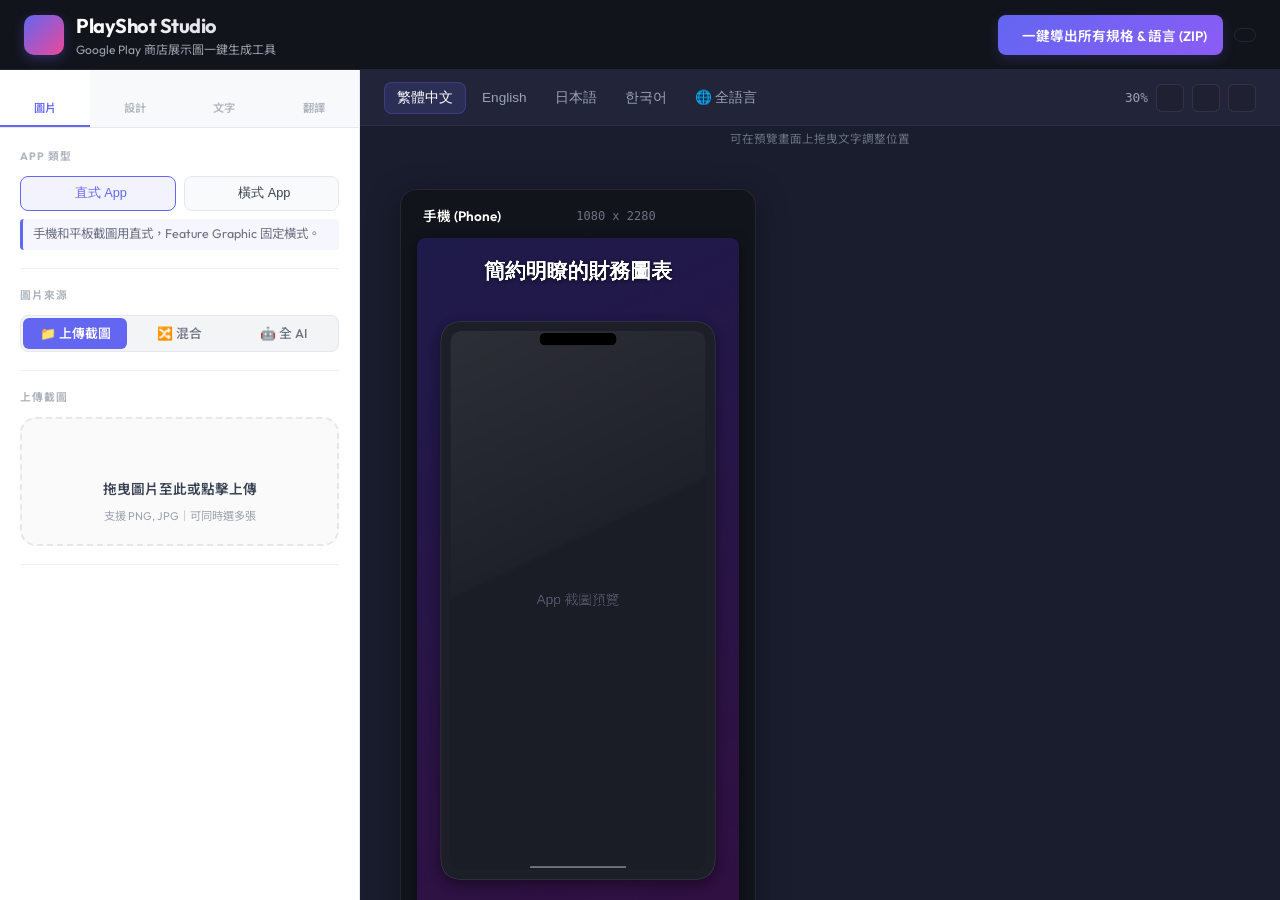
==== playshot-studio.html @ 0faf6767 "feat: optimize ZIP export folder structure to separate screenshots by filename" ====
<!DOCTYPE html>
<html lang="zh-TW">
<head>
  <meta charset="UTF-8">
  <meta name="viewport" content="width=device-width, initial-scale=1.0">
  <title>PlayShot Studio - Google Play 商店展示圖產生器</title>
  <!-- Google Fonts -->
  <link rel="preconnect" href="https://fonts.googleapis.com">
  <link rel="preconnect" href="https://fonts.gstatic.com" crossorigin>
  <link href="https://fonts.googleapis.com/css2?family=Inter:wght@300;400;500;600;700&family=Noto+Sans+JP:wght@300;400;500;700&family=Noto+Sans+KR:wght@300;400;500;700&family=Noto+Sans+TC:wght@300;400;500;700&family=Outfit:wght@300;400;500;600;700&display=swap" rel="stylesheet">
  <!-- Lucide Icons -->
  <script src="https://unpkg.com/lucide@latest"></script>
  <!-- JSZip for batch download -->
  <script src="https://cdnjs.cloudflare.com/ajax/libs/jszip/3.10.1/jszip.min.js"></script>
  <!-- PDF.js for client-side PDF parsing -->
  <script src="https://cdnjs.cloudflare.com/ajax/libs/pdf.js/3.4.120/pdf.min.js"></script>
  <!-- CSS Stylesheet -->
  <link rel="stylesheet" href="styles.css?v=6">
</head>
<body>
  <div class="app-container">
    <!-- Header -->
    <header class="app-header">
      <div class="logo-area">
        <div class="logo-icon"><i data-lucide="smartphone"></i></div>
        <div>
          <h1>PlayShot Studio</h1>
          <p>Google Play 商店展示圖一鍵生成工具</p>
        </div>
      </div>
      <div class="header-actions">
        <button id="btn-export-all" class="btn btn-primary">
          <i data-lucide="download-cloud"></i> 一鍵導出所有規格 & 語言 (ZIP)
        </button>
        <button id="btn-reset" class="btn btn-ghost" title="清空內容（API Key 保留）">
          <i data-lucide="rotate-ccw"></i>
        </button>
      </div>
    </header>

    <div class="main-layout">
      <!-- Left Control Panel -->
      <aside class="control-panel">
        <!-- ── Tab Nav ──────────────────────────────────────── -->
        <div class="panel-tabs">
          <button class="panel-tab active" data-tab="image">
            <i data-lucide="image" style="width:16px;height:16px;"></i>
            <span>圖片</span>
          </button>
          <button class="panel-tab" data-tab="design">
            <i data-lucide="palette" style="width:16px;height:16px;"></i>
            <span>設計</span>
          </button>
          <button class="panel-tab" data-tab="text">
            <i data-lucide="type" style="width:16px;height:16px;"></i>
            <span>文字</span>
          </button>
          <button class="panel-tab" data-tab="translate">
            <i data-lucide="languages" style="width:16px;height:16px;"></i>
            <span>翻譯</span>
          </button>
        </div>

        <!-- ── Tab 1: 圖片 ───────────────────────────────────── -->
        <div class="tab-content active" id="tab-image">

          <!-- App 類型 -->
          <div class="panel-section">
            <div class="section-label">App 類型</div>
            <div class="toggle-buttons" id="app-ori-picker">
              <button class="toggle-btn" data-app-ori="portrait">
                <i data-lucide="smartphone"></i> 直式 App
              </button>
              <button class="toggle-btn" data-app-ori="landscape">
                <i data-lucide="smartphone" style="transform:rotate(90deg);"></i> 橫式 App
              </button>
            </div>
            <p id="ori-hint" class="mode-hint" style="margin-top:8px; display:none;"></p>
          </div>

          <!-- 圖片來源 -->
          <div class="panel-section">
            <div class="section-label">圖片來源</div>
            <div class="radio-tabs">
              <label class="radio-tab active" id="tab-src-upload">
                <input type="radio" name="image-source" value="upload" checked>
                📁 上傳截圖
              </label>
              <label class="radio-tab" id="tab-src-hybrid">
                <input type="radio" name="image-source" value="hybrid">
                🔀 混合
              </label>
              <label class="radio-tab" id="tab-src-ai">
                <input type="radio" name="image-source" value="ai">
                🤖 全 AI
              </label>
            </div>
            <p id="hybrid-mode-hint" class="mode-hint" style="display:none;">手機格使用上傳截圖，Feature Graphic 與平板格由 AI 生成（只需生 2 張）</p>
          </div>

          <!-- 上傳截圖 -->
          <div class="panel-section" id="sec-upload-screenshots">
            <div class="section-label">上傳截圖</div>
            <div class="upload-zone" id="upload-zone">
              <input type="file" id="file-input" accept="image/*" multiple style="display: none;">
              <div class="upload-prompt" id="upload-prompt-empty">
                <i data-lucide="upload-cloud" class="upload-icon"></i>
                <p class="primary-text">拖曳圖片至此或點擊上傳</p>
                <p class="secondary-text">支援 PNG, JPG｜可同時選多張</p>
              </div>
              <div class="upload-prompt upload-prompt-add" id="upload-prompt-add" style="display: none;">
                <i data-lucide="plus-circle" class="upload-icon" style="width: 22px; height: 22px;"></i>
                <p class="secondary-text">拖曳或點擊新增截圖</p>
              </div>
            </div>
            <div class="screenshot-strip" id="screenshot-strip" style="display: none;">
              <div class="strip-header">
                <span id="screenshot-counter" class="strip-counter">1 / 1</span>
                <div class="strip-nav">
                  <button id="btn-prev-shot" class="nav-btn" title="上一張"><i data-lucide="chevron-left"></i></button>
                  <button id="btn-next-shot" class="nav-btn" title="下一張"><i data-lucide="chevron-right"></i></button>
                  <button id="btn-add-shot" class="nav-btn" title="新增截圖"><i data-lucide="plus"></i></button>
                  <button id="btn-remove-shot" class="nav-btn danger" title="移除此截圖"><i data-lucide="trash-2"></i></button>
                </div>
              </div>
              <div class="strip-thumbnails" id="strip-thumbnails"></div>
            </div>
          </div>

          <!-- AI 生成設定 -->
          <div class="panel-section" id="sec-ai-generator" style="display: none;">
            <div class="section-label">AI 生成設定</div>

            <div class="control-group">
              <label for="ai-prompt" style="display:flex;justify-content:space-between;align-items:center;">
                Prompt 描述（支援中文）
                <div style="display:flex; gap:8px; align-items:center;">
                  <button id="btn-prompt-helper" type="button" style="font-size:0.72rem;color:#818cf8;background:none;border:none;cursor:pointer;padding:0;font-family:inherit;line-height:1;display:flex;align-items:center;gap:2px;font-weight:600;"><i data-lucide="sparkles" style="width:12px;height:12px;"></i>AI 助手</button>
                  <button id="btn-clear-prompt" type="button" style="font-size:0.7rem;color:#9ca3af;background:none;border:none;cursor:pointer;padding:0;font-family:inherit;line-height:1;">清空</button>
                </div>
              </label>
              <textarea id="ai-prompt" placeholder="例如：繽紛的個人記帳 App，現代簡約風格的儀表板與圓餅圖插畫..."></textarea>

              <!-- AI Prompt Helper Panel -->
              <div id="prompt-helper-panel" class="prompt-helper-panel" style="display: none;">
                <div class="helper-import-row">
                  <span class="helper-section-title">✨ AI 智能 Prompt 助手</span>
                  <button id="btn-import-doc" class="btn btn-secondary btn-sm" type="button" style="padding:4px 8px; font-size:0.7rem; display:flex; align-items:center; gap:3px;">
                    <i data-lucide="file-text" style="width:12px;height:12px;"></i> 匯入文件
                  </button>
                  <input type="file" id="helper-file-input" accept=".md,.pdf,.txt" style="display:none;">
                </div>
                <div id="helper-file-status" class="helper-file-status" style="display:none;">
                  <span class="file-name" id="helper-file-name">filename.pdf</span>
                  <button id="btn-remove-doc" type="button" title="移除文件"><i data-lucide="x" style="width:12px;height:12px;"></i></button>
                </div>
                <textarea id="helper-input-text" rows="3" class="helper-textarea" placeholder="在此貼上 App 功能介紹、商店簡介或文章內容..."></textarea>
                <button id="btn-run-prompt-helper" class="btn btn-secondary btn-sm btn-full" style="font-size:0.75rem; padding:6px 12px; display:flex; align-items:center; justify-content:center; gap:4px;" type="button">
                  <i data-lucide="cpu" style="width:13px;height:13px;"></i> 分析並生成 Prompt
                </button>
                <div id="helper-suggestions" style="margin-top: 12px; display: none; border-top: 1px solid rgba(255,255,255,0.08); padding-top: 10px;">
                  <span style="font-size: 0.72rem; color: #9ca3af; display: block; margin-bottom: 6px; font-weight: 500;">AI 推薦生圖 Prompt (點擊可直接套用)：</span>
                  <div id="helper-suggestions-list" style="display: flex; flex-direction: column; gap: 8px;"></div>
                </div>
              </div>
            </div>

            <div class="control-group">
              <label>App Icon 配色（選用）</label>
              <input type="file" id="icon-file-input" accept="image/*" style="display:none;">
              <div style="display:flex; align-items:center; gap:8px; flex-wrap:wrap;">
                <button id="btn-pick-icon" class="btn btn-secondary btn-sm" type="button">
                  <i data-lucide="image-plus" style="width:14px;height:14px;"></i> 上傳 Icon
                </button>
                <div id="icon-preview-area" style="display:none; align-items:center; gap:6px;">
                  <img id="icon-preview" src="" alt="icon" style="width:32px;height:32px;border-radius:6px;object-fit:cover;border:1px solid #e5e7eb;">
                  <div id="icon-color-swatches" style="display:flex;gap:3px;flex-wrap:wrap;"></div>
                  <button id="btn-remove-icon" type="button" title="移除 Icon" style="background:rgba(239,68,68,0.85);color:#fff;border:none;border-radius:50%;width:22px;height:22px;display:flex;align-items:center;justify-content:center;cursor:pointer;flex-shrink:0;padding:0;">
                    <i data-lucide="x" style="width:11px;height:11px;"></i>
                  </button>
                </div>
              </div>
              <p id="icon-colors-text" class="mode-hint" style="margin-top:6px; display:none;"></p>
            </div>

            <div class="control-row">
              <div class="control-group half">
                <label for="select-ai-style">藝術風格</label>
                <select id="select-ai-style">
                  <option value="app mockup, modern UI, clean design, 3d render" selected>現代應用 (UI 3D)</option>
                  <option value="minimalist flat vector illustration, app interface mockup">極簡扁平插畫</option>
                  <option value="game art, digital illustration, vibrant colorful">遊戲美術插畫</option>
                  <option value="cyberpunk neon, glowing tech interface, 3d design">科幻霓虹</option>
                  <option value="retro pixel art style, game screenshot">復古像素</option>
                  <option value="photorealistic realistic high quality professional camera shot">寫實攝影</option>
                  <option value="none">無風格預設</option>
                </select>
              </div>
              <div class="control-group half">
                <label for="ai-seed">Seed</label>
                <div style="display:flex; gap:6px; align-items:center;">
                  <input type="number" id="ai-seed" value="42" style="text-align:center;">
                  <button id="btn-rand-seed" class="btn btn-secondary" type="button" style="padding:8px;width:34px;height:34px;flex-shrink:0;" title="隨機 Seed"><i data-lucide="refresh-cw" style="width:13px;height:13px;"></i></button>
                </div>
              </div>
            </div>

            <div class="control-group">
              <label class="checkbox-label" style="margin-top:0;">
                <input type="checkbox" id="toggle-cohesive-seed" checked>
                使用相同 Seed 保持風格一致
              </label>
            </div>

            <div class="control-group" id="hybrid-feature-group" style="display:none;">
              <label for="hybrid-feature-prompt">Feature Graphic 專屬 Prompt（選用）</label>
              <textarea id="hybrid-feature-prompt" rows="2" placeholder="留空則自動加上橫幅描述..."></textarea>
            </div>

            <div class="control-group">
              <label for="input-openai-key">OpenAI API Key</label>
              <div style="display:flex; gap:8px; align-items:center;">
                <input type="password" id="input-openai-key" placeholder="sk-..." autocomplete="off" style="flex:1;">
                <button id="btn-toggle-key" class="btn btn-secondary" type="button" style="padding:8px;width:34px;height:34px;flex-shrink:0;" title="顯示/隱藏 Key"><i data-lucide="eye" style="width:13px;height:13px;"></i></button>
              </div>
              <p style="font-size:0.72rem; color:#9ca3af; margin-top:4px;">僅存於本機 localStorage，不會外傳</p>
            </div>

            <button id="btn-generate-ai" class="btn btn-primary btn-full" style="margin-top:8px;" type="button">
              <i data-lucide="sparkles"></i> 一鍵生成所有規格圖片
            </button>
          </div>

        </div><!-- end tab-image -->

        <!-- ── Tab 2: 設計 ───────────────────────────────────── -->
        <div class="tab-content" id="tab-design">

          <!-- 排版 -->
          <div class="panel-section">
            <div class="section-label">排版</div>
            <div class="control-group">
              <label>排版樣式</label>
              <select id="select-layout-mode">
                <option value="vertical" selected>上下加註（垂直居中）</option>
                <option value="left">左側加註（Mockup 居右）</option>
                <option value="right">右側加註（Mockup 居左）</option>
              </select>
            </div>
            <div class="control-row">
              <div class="control-group half">
                <label for="select-fit-mode">截圖適配</label>
                <select id="select-fit-mode">
                  <option value="contain">完整包含</option>
                  <option value="cover" selected>填滿外框</option>
                  <option value="stretch">拉伸填滿</option>
                </select>
              </div>
              <div class="control-group half" style="display:flex;align-items:flex-end;padding-bottom:2px;">
                <label for="toggle-device-frame" class="checkbox-label" style="margin-top:0;">
                  <input type="checkbox" id="toggle-device-frame" checked>
                  顯示手機外框
                </label>
              </div>
            </div>
          </div>

          <!-- 隱藏但保留供 JS 使用的方向按鈕 -->
          <div style="display:none;">
            <button class="toggle-btn active" data-orientation="portrait"></button>
            <button class="toggle-btn" data-orientation="landscape"></button>
          </div>

          <!-- 背景設計 -->
          <div class="panel-section">
            <div class="section-label">背景設計</div>
            <div class="control-group">
              <label>背景類型</label>
              <div class="radio-tabs">
                <label class="radio-tab active">
                  <input type="radio" name="bg-type" value="gradient" checked>漸層色
                </label>
                <label class="radio-tab">
                  <input type="radio" name="bg-type" value="solid">單色
                </label>
                <label class="radio-tab">
                  <input type="radio" name="bg-type" value="image">背景圖
                </label>
              </div>
            </div>

            <div class="control-group bg-control" id="bg-solid-control" style="display: none;">
              <label for="color-bg">背景顏色</label>
              <div class="color-picker-wrapper">
                <input type="color" id="color-bg" value="#3b82f6">
                <input type="text" id="color-bg-hex" value="#3b82f6" class="hex-input">
              </div>
            </div>

            <div class="control-group bg-control" id="bg-gradient-control">
              <label>漸層色彩</label>
              <div class="color-picker-row">
                <div class="color-picker-wrapper">
                  <span>起始</span><input type="color" id="color-grad-start" value="#1e1b4b">
                </div>
                <div class="color-picker-wrapper">
                  <span>結束</span><input type="color" id="color-grad-end" value="#311042">
                </div>
              </div>
              <div class="gradient-presets">
                <button class="preset-btn" style="background:linear-gradient(135deg,#1e1b4b,#311042);" data-start="#1e1b4b" data-end="#311042" title="Midnight Velvet"></button>
                <button class="preset-btn" style="background:linear-gradient(135deg,#0f172a,#1e293b);" data-start="#0f172a" data-end="#1e293b" title="Slate Shadow"></button>
                <button class="preset-btn" style="background:linear-gradient(135deg,#4f46e5,#06b6d4);" data-start="#4f46e5" data-end="#06b6d4" title="Ocean Breeze"></button>
                <button class="preset-btn" style="background:linear-gradient(135deg,#ec4899,#8b5cf6);" data-start="#ec4899" data-end="#8b5cf6" title="Sunset Neon"></button>
                <button class="preset-btn" style="background:linear-gradient(135deg,#10b981,#059669);" data-start="#10b981" data-end="#059669" title="Forest Fresh"></button>
                <button class="preset-btn" style="background:linear-gradient(135deg,#f59e0b,#e11d48);" data-start="#f59e0b" data-end="#e11d48" title="Fire Glow"></button>
              </div>
            </div>

            <div class="control-group bg-control" id="bg-image-control" style="display: none;">
              <label>自訂背景圖片</label>
              <div class="upload-zone" id="bg-image-upload-zone" style="min-height:80px;padding:12px;border-radius:8px;">
                <input type="file" id="bg-image-input" accept="image/*" style="display:none;">
                <div class="upload-prompt" id="bg-image-prompt">
                  <i data-lucide="image" class="upload-icon" style="width:24px;height:24px;margin-bottom:4px;"></i>
                  <p class="primary-text" style="font-size:0.8rem;">點擊上傳背景圖</p>
                </div>
                <div class="upload-preview" id="bg-image-preview" style="display:none;border-radius:8px;">
                  <img id="bg-image-thumbnail" src="" alt="Bg Thumbnail" style="object-fit:cover;width:100%;height:100%;">
                  <button class="btn-remove-img" id="btn-remove-bg-image" title="移除背景圖" style="width:24px;height:24px;top:4px;right:4px;"><i data-lucide="x" style="width:12px;height:12px;"></i></button>
                </div>
              </div>
              <div class="control-group" style="margin-top:10px;">
                <label for="range-bg-overlay">暗色遮罩 <span id="bg-overlay-val" style="font-weight:600;">0%</span></label>
                <input type="range" id="range-bg-overlay" min="0" max="80" value="0" step="5">
              </div>
            </div>

            <div class="control-group" style="margin-top:12px;">
              <label for="select-bg-pattern">背景裝飾圖案</label>
              <select id="select-bg-pattern">
                <option value="none" selected>無裝飾</option>
                <option value="mesh">霓虹光暈</option>
                <option value="aurora">北極光暈</option>
                <option value="bokeh">散景光球</option>
                <option value="grid">科技網格</option>
                <option value="diamond">菱形格紋</option>
                <option value="dots">科技點矩陣</option>
                <option value="network">星座幾何網格</option>
                <option value="glow">霓虹背光源</option>
              </select>
            </div>
          </div>

        </div><!-- end tab-design -->

        <!-- ── Tab 3: 文字 ───────────────────────────────────── -->
        <div class="tab-content" id="tab-text">

          <div class="panel-section">
            <div class="section-label">上方文字</div>
            <div class="control-group">
              <label for="text-caption-top">標題文字</label>
              <textarea id="text-caption-top" placeholder="例如：簡約明瞭的財務圖表">簡約明瞭的財務圖表</textarea>
            </div>
            <div class="control-row">
              <div class="control-group half">
                <label for="select-font-top">字型 <span class="font-note">中日韓自動 Noto</span></label>
                <select id="select-font-top">
                  <option value="Noto Sans TC">Noto Sans 繁中</option>
                  <option value="Inter">Inter</option>
                  <option value="Outfit" selected>Outfit</option>
                </select>
              </div>
              <div class="control-group half">
                <label for="color-text-top">文字顏色</label>
                <input type="color" id="color-text-top" value="#ffffff" class="color-full">
              </div>
            </div>
            <div class="control-row">
              <div class="control-group third">
                <label for="input-font-size-top">字級 px</label>
                <input type="number" id="input-font-size-top" value="70" min="20" max="150">
              </div>
              <div class="control-group third">
                <label for="input-line-height-top">行高</label>
                <input type="number" id="input-line-height-top" value="1.3" step="0.1" min="0.8" max="2.0">
              </div>
              <div class="control-group third">
                <label for="input-margin-top">邊距</label>
                <input type="number" id="input-margin-top" value="80" min="10" max="250">
              </div>
            </div>
            <label class="checkbox-label" style="margin-top:0;">
              <input type="checkbox" id="toggle-shadow-top" checked>文字陰影
            </label>
          </div>

          <div class="panel-section">
            <div class="section-label">下方文字</div>
            <div class="control-group">
              <label for="text-caption-bottom">說明文字</label>
              <textarea id="text-caption-bottom" placeholder="例如：一秒生成專屬分析報告"></textarea>
            </div>
            <div class="control-row">
              <div class="control-group half">
                <label for="select-font-bottom">字型 <span class="font-note">中日韓自動 Noto</span></label>
                <select id="select-font-bottom">
                  <option value="Noto Sans TC">Noto Sans 繁中</option>
                  <option value="Inter">Inter</option>
                  <option value="Outfit" selected>Outfit</option>
                </select>
              </div>
              <div class="control-group half">
                <label for="color-text-bottom">文字顏色</label>
                <input type="color" id="color-text-bottom" value="#a5b4fc" class="color-full">
              </div>
            </div>
            <div class="control-row">
              <div class="control-group third">
                <label for="input-font-size-bottom">字級 px</label>
                <input type="number" id="input-font-size-bottom" value="45" min="20" max="150">
              </div>
              <div class="control-group third">
                <label for="input-line-height-bottom">行高</label>
                <input type="number" id="input-line-height-bottom" value="1.3" step="0.1" min="0.8" max="2.0">
              </div>
              <div class="control-group third">
                <label for="input-margin-bottom">邊距</label>
                <input type="number" id="input-margin-bottom" value="80" min="10" max="250">
              </div>
            </div>
            <label class="checkbox-label" style="margin-top:0;">
              <input type="checkbox" id="toggle-shadow-bottom" checked>文字陰影
            </label>
          </div>

          <div class="panel-section">
            <button id="btn-translate" class="btn btn-secondary btn-full">
              <i data-lucide="languages"></i> 一鍵自動翻譯上下文字
            </button>
          </div>

        </div><!-- end tab-text -->

        <!-- ── Tab 4: 翻譯 ───────────────────────────────────── -->
        <div class="tab-content" id="tab-translate">

          <div class="panel-section">
            <div class="section-label">多語系對照</div>
            <p style="font-size:0.78rem;color:#9ca3af;margin-bottom:16px;line-height:1.5;">翻譯後可直接修改各語系文字，畫布即時更新。</p>

            <div class="trans-group" data-lang="zh">
              <div class="trans-lang-label">
                <span class="flag">🇹🇼</span> 繁體中文（輸入源）
              </div>
              <textarea id="trans-zh-top" class="trans-input" readonly placeholder="上方文字">簡約明瞭的財務圖表</textarea>
              <textarea id="trans-zh-bottom" class="trans-input mt-2" readonly placeholder="下方文字"></textarea>
            </div>

            <div class="trans-group" data-lang="en">
              <div class="trans-lang-label">
                <span class="flag">🇺🇸</span> English
                <span class="loader" id="loader-en" style="display:none;"><i class="spinner"></i> 翻譯中...</span>
              </div>
              <textarea id="trans-en-top" class="trans-input" placeholder="上方文字">Simple and Clear Financial Charts</textarea>
              <textarea id="trans-en-bottom" class="trans-input mt-2" placeholder="下方文字"></textarea>
            </div>

            <div class="trans-group" data-lang="ja">
              <div class="trans-lang-label">
                <span class="flag">🇯🇵</span> 日本語
                <span class="loader" id="loader-ja" style="display:none;"><i class="spinner"></i> 翻譯中...</span>
              </div>
              <textarea id="trans-ja-top" class="trans-input" placeholder="上方文字">シンプルで明快な財務グラフ</textarea>
              <textarea id="trans-ja-bottom" class="trans-input mt-2" placeholder="下方文字"></textarea>
            </div>

            <div class="trans-group" data-lang="ko">
              <div class="trans-lang-label">
                <span class="flag">🇰🇷</span> 한국어
                <span class="loader" id="loader-ko" style="display:none;"><i class="spinner"></i> 翻譯中...</span>
              </div>
              <textarea id="trans-ko-top" class="trans-input" placeholder="上方文字">심플하고 명확한 재무 차트</textarea>
              <textarea id="trans-ko-bottom" class="trans-input mt-2" placeholder="下方文字"></textarea>
            </div>

          </div>
        </div><!-- end tab-translate -->

      </aside>

      <!-- Center Work Area / Preview Grid -->
      <main class="preview-area">
        <!-- Preview Filter Bar -->
        <div class="preview-toolbar">
          <div class="language-selector" id="language-preview-tabs">
            <button class="lang-tab active" data-lang="zh">繁體中文</button>
            <button class="lang-tab" data-lang="en">English</button>
            <button class="lang-tab" data-lang="ja">日本語</button>
            <button class="lang-tab" data-lang="ko">한국어</button>
            <button class="lang-tab" data-lang="all">🌐 全語言</button>
          </div>
          <div class="zoom-controls">
            <span class="zoom-val" id="zoom-value">30%</span>
            <button class="zoom-btn" id="btn-zoom-out" title="縮小"><i data-lucide="minus"></i></button>
            <button class="zoom-btn" id="btn-zoom-in" title="放大"><i data-lucide="plus"></i></button>
            <button class="zoom-btn" id="btn-zoom-reset" title="適配螢幕"><i data-lucide="maximize-2"></i></button>
          </div>
        </div>

        <!-- 拖曳提示 -->
        <p class="drag-hint"><i data-lucide="move-vertical" style="width:12px;height:12px;vertical-align:middle;"></i> 可在預覽畫面上拖曳文字調整位置</p>
        <!-- Rendered Previews Container -->
        <div class="canvas-grid" id="canvas-grid">
          <!-- Phone Card -->
          <div class="preview-card" data-device="phone">
            <div class="card-header">
              <span class="device-name"><i data-lucide="smartphone"></i> 手機 (Phone)</span>
              <span class="device-resolution" id="res-phone">1080 x 2280</span>
              <button class="btn-export-single" data-device="phone" title="下載單張圖片"><i data-lucide="download"></i></button>
            </div>
            <div class="canvas-wrapper">
              <canvas id="canvas-phone"></canvas>
            </div>
          </div>

          <!-- 7-inch Tablet Card -->
          <div class="preview-card" data-device="tablet7">
            <div class="card-header">
              <span class="device-name"><i data-lucide="tablet"></i> 7 吋平板 (7" Tablet)</span>
              <span class="device-resolution" id="res-tablet7">1200 x 1920</span>
              <button class="btn-export-single" data-device="tablet7" title="下載單張圖片"><i data-lucide="download"></i></button>
            </div>
            <div class="canvas-wrapper">
              <canvas id="canvas-tablet7"></canvas>
            </div>
          </div>

          <!-- 10-inch Tablet Card -->
          <div class="preview-card" data-device="tablet10">
            <div class="card-header">
              <span class="device-name"><i data-lucide="monitor"></i> 10 吋平板 (10" Tablet)</span>
              <span class="device-resolution" id="res-tablet10">1600 x 2560</span>
              <button class="btn-export-single" data-device="tablet10" title="下載單張圖片"><i data-lucide="download"></i></button>
            </div>
            <div class="canvas-wrapper">
              <canvas id="canvas-tablet10"></canvas>
            </div>
          </div>

          <!-- Feature Graphic Card -->
          <div class="preview-card" data-device="feature">
            <div class="card-header">
              <span class="device-name"><i data-lucide="image"></i> 主視覺橫幅 (Feature Graphic)</span>
              <span class="device-resolution" id="res-feature">1024 x 500</span>
              <button class="btn-export-single" data-device="feature" title="下載單張圖片"><i data-lucide="download"></i></button>
            </div>
            <div class="canvas-wrapper">
              <canvas id="canvas-feature"></canvas>
            </div>
          </div>
        </div>
      </main>

    </div>

  </div>

  <!-- Notification Toast -->
  <div class="toast" id="toast">
    <i data-lucide="info" id="toast-icon"></i>
    <span id="toast-message">提示訊息</span>
  </div>

  <script src="app.js?v=8"></script>
</body>
</html>
---- styles.css ----
/* PlayShot Studio Stylesheet */

/* ── README 分析區 ─────────────────────────────────────────────── */
.md-upload-row {
  display: flex;
  align-items: center;
  gap: 10px;
  flex-wrap: wrap;
}

.md-file-name {
  font-size: 0.8rem;
  color: var(--text-secondary);
  max-width: 180px;
  overflow: hidden;
  text-overflow: ellipsis;
  white-space: nowrap;
}

.btn-sm {
  padding: 6px 12px;
  font-size: 0.8rem;
}

.btn-accent {
  background: linear-gradient(135deg, #8b5cf6, #6366f1);
  color: #fff;
  border: none;
}

.btn-accent:hover:not(:disabled) {
  background: linear-gradient(135deg, #7c3aed, #4f46e5);
}

.btn-accent:disabled {
  opacity: 0.5;
  cursor: not-allowed;
}

.mode-hint {
  font-size: 0.78rem;
  color: var(--text-secondary);
  margin-top: 6px;
  padding: 6px 10px;
  background: rgba(99, 102, 241, 0.08);
  border-left: 3px solid var(--primary);
  border-radius: 4px;
}

:root {
  /* Colors */
  --bg-app: #1a1d2e;
  --bg-panel: rgba(18, 20, 28, 0.7);
  --bg-panel-solid: #12141c;
  --bg-control: rgba(30, 32, 45, 0.6);
  --border-color: rgba(255, 255, 255, 0.08);
  --border-color-active: rgba(99, 102, 241, 0.4);
  
  --primary: #6366f1;
  --primary-hover: #4f46e5;
  --primary-light: rgba(99, 102, 241, 0.15);
  
  --secondary: #10b981;
  --secondary-hover: #059669;
  
  --danger: #ef4444;
  --danger-hover: #dc2626;
  
  --text-primary: #f3f4f6;
  --text-secondary: #9ca3af;
  --text-muted: #6b7280;
  
  --glass-shadow: 0 8px 32px 0 rgba(0, 0, 0, 0.37);
  --panel-radius: 16px;
  --control-radius: 8px;
  
  --font-sans: 'Outfit', 'Inter', 'Noto Sans TC', sans-serif;
  
  /* Preview scale factor */
  --zoom-factor: 0.3;
}

* {
  box-sizing: border-box;
  margin: 0;
  padding: 0;
}

body {
  font-family: var(--font-sans);
  background-color: #1a1d2e;
  color: var(--text-primary);
  height: 100vh;
  overflow: hidden;
  line-height: 1.5;
  background-image: 
    radial-gradient(at 0% 0%, rgba(99, 102, 241, 0.15) 0px, transparent 50%),
    radial-gradient(at 100% 0%, rgba(236, 72, 153, 0.1) 0px, transparent 50%),
    radial-gradient(at 50% 100%, rgba(16, 185, 129, 0.05) 0px, transparent 50%);
}

/* App Container */
.app-container {
  display: flex;
  flex-direction: column;
  height: 100vh;
}

/* Header */
.app-header {
  height: 70px;
  background-color: var(--bg-panel-solid);
  border-bottom: 1px solid var(--border-color);
  display: flex;
  justify-content: space-between;
  align-items: center;
  padding: 0 24px;
  z-index: 100;
}

.logo-area {
  display: flex;
  align-items: center;
  gap: 12px;
}

.logo-icon {
  background: linear-gradient(135deg, var(--primary), #ec4899);
  color: #fff;
  width: 40px;
  height: 40px;
  border-radius: 10px;
  display: flex;
  align-items: center;
  justify-content: center;
  box-shadow: 0 4px 12px rgba(99, 102, 241, 0.3);
}

.logo-area h1 {
  font-size: 1.25rem;
  font-weight: 700;
  letter-spacing: -0.025em;
  background: linear-gradient(to right, #ffffff, #d1d5db);
  -webkit-background-clip: text;
  -webkit-text-fill-color: transparent;
}

.logo-area p {
  font-size: 0.75rem;
  color: var(--text-secondary);
}

/* Layout */
.main-layout {
  display: flex;
  flex: 1;
  overflow: hidden;
  height: calc(100vh - 70px);
}

/* Sidebar General */
.scrollable {
  overflow-y: auto;
  scrollbar-width: thin;
  scrollbar-color: rgba(255, 255, 255, 0.1) transparent;
}

.scrollable::-webkit-scrollbar {
  width: 6px;
}

.scrollable::-webkit-scrollbar-thumb {
  background-color: rgba(255, 255, 255, 0.1);
  border-radius: 3px;
}

/* Control Panel (Left Sidebar) */
.control-panel {
  width: 380px;
  background-color: var(--bg-panel);
  backdrop-filter: blur(16px);
  border-right: 1px solid var(--border-color);
  padding: 24px;
  display: flex;
  flex-direction: column;
  gap: 24px;
}

/* Translation Panel (Right Sidebar) */
.translation-panel {
  width: 320px;
  background-color: var(--bg-panel);
  backdrop-filter: blur(16px);
  border-left: 1px solid var(--border-color);
  padding: 24px;
  display: flex;
  flex-direction: column;
  gap: 20px;
}

.panel-title {
  font-size: 1.1rem;
  font-weight: 600;
  display: flex;
  align-items: center;
  gap: 8px;
  color: #fff;
}

.panel-subtitle {
  font-size: 0.75rem;
  color: var(--text-secondary);
  line-height: 1.4;
}

/* Central Preview Area */
.preview-area {
  flex: 1;
  display: flex;
  flex-direction: column;
  background-color: rgba(5, 6, 10, 0.4);
  overflow: hidden;
}

.preview-toolbar {
  height: 56px;
  background-color: rgba(18, 20, 28, 0.4);
  border-bottom: 1px solid var(--border-color);
  display: flex;
  justify-content: space-between;
  align-items: center;
  padding: 0 24px;
}

/* Sections in Controls */
.section {
  border-bottom: 1px solid var(--border-color);
  padding-bottom: 20px;
}

.section:last-child {
  border-bottom: none;
  padding-bottom: 0;
}

.section-title {
  font-size: 0.95rem;
  font-weight: 600;
  margin-bottom: 16px;
  display: flex;
  align-items: center;
  gap: 8px;
  color: var(--text-primary);
}

.section-title svg {
  width: 16px;
  height: 16px;
  color: var(--primary);
}

/* Controls UI Components */
.control-group {
  margin-bottom: 16px;
}

.control-group:last-child {
  margin-bottom: 0;
}

.control-group label {
  display: block;
  font-size: 0.8rem;
  color: var(--text-secondary);
  margin-bottom: 6px;
  font-weight: 500;
}

.control-row {
  display: flex;
  gap: 12px;
  margin-bottom: 16px;
}

.control-group.half {
  flex: 1;
  margin-bottom: 0;
}

.control-group.third {
  width: calc(33.33% - 8px);
  margin-bottom: 0;
}

/* Inputs */
input[type="text"],
input[type="number"],
select,
textarea {
  width: 100%;
  background-color: var(--bg-control);
  border: 1px solid var(--border-color);
  border-radius: var(--control-radius);
  color: var(--text-primary);
  padding: 10px 12px;
  font-family: inherit;
  font-size: 0.85rem;
  transition: all 0.2s ease;
}

input[type="text"]:focus,
input[type="number"]:focus,
select:focus,
textarea:focus {
  outline: none;
  border-color: var(--primary);
  box-shadow: 0 0 0 3px rgba(99, 102, 241, 0.2);
}

textarea {
  resize: vertical;
  min-height: 70px;
  line-height: 1.4;
}

/* Checkbox */
.checkbox-label {
  display: flex !important;
  align-items: center;
  gap: 8px;
  cursor: pointer;
  user-select: none;
  font-size: 0.85rem !important;
  color: var(--text-primary) !important;
  margin-top: 24px;
}

.checkbox-label input[type="checkbox"] {
  width: 16px;
  height: 16px;
  accent-color: var(--primary);
  cursor: pointer;
}

/* Buttons */
.btn {
  display: inline-flex;
  align-items: center;
  justify-content: center;
  gap: 8px;
  padding: 10px 16px;
  font-size: 0.85rem;
  font-weight: 600;
  border-radius: var(--control-radius);
  border: none;
  cursor: pointer;
  transition: all 0.2s ease;
  font-family: inherit;
}

.btn-primary {
  background: linear-gradient(135deg, var(--primary), #8b5cf6);
  color: #fff;
  box-shadow: 0 4px 12px rgba(99, 102, 241, 0.2);
}

.btn-primary:hover {
  background: linear-gradient(135deg, var(--primary-hover), #7c3aed);
  box-shadow: 0 4px 16px rgba(99, 102, 241, 0.35);
  transform: translateY(-1px);
}

.btn-secondary {
  background-color: var(--bg-control);
  color: var(--text-primary);
  border: 1px solid var(--border-color);
}

.btn-secondary:hover {
  background-color: rgba(255, 255, 255, 0.1);
  border-color: rgba(255, 255, 255, 0.2);
}

.btn-full {
  width: 100%;
}

.mt-2 {
  margin-top: 8px;
}

/* Upload Zone */
.upload-zone {
  border: 2px dashed var(--border-color);
  border-radius: var(--panel-radius);
  padding: 20px;
  text-align: center;
  cursor: pointer;
  transition: all 0.2s ease;
  background-color: rgba(255, 255, 255, 0.01);
  position: relative;
  min-height: 120px;
  display: flex;
  align-items: center;
  justify-content: center;
}

.upload-zone:hover {
  border-color: var(--primary);
  background-color: var(--primary-light);
}

.upload-prompt {
  display: flex;
  flex-direction: column;
  align-items: center;
  gap: 8px;
}

.upload-icon {
  width: 32px;
  height: 32px;
  color: var(--text-muted);
}

.upload-zone:hover .upload-icon {
  color: var(--primary);
  transform: translateY(-2px);
  transition: transform 0.2s ease;
}

.upload-prompt .primary-text {
  font-size: 0.85rem;
  font-weight: 600;
  color: var(--text-primary);
}

.upload-prompt .secondary-text {
  font-size: 0.7rem;
  color: var(--text-muted);
}

/* Upload Preview */
.upload-preview {
  position: absolute;
  top: 0;
  left: 0;
  width: 100%;
  height: 100%;
  border-radius: var(--panel-radius);
  overflow: hidden;
  background-color: #000;
}

.upload-preview img {
  width: 100%;
  height: 100%;
  object-fit: contain;
}

.btn-remove-img {
  position: absolute;
  top: 8px;
  right: 8px;
  background-color: rgba(239, 68, 68, 0.85);
  color: #fff;
  border: none;
  border-radius: 50%;
  width: 28px;
  height: 28px;
  display: flex;
  align-items: center;
  justify-content: center;
  cursor: pointer;
  transition: all 0.2s ease;
}

.btn-remove-img:hover {
  background-color: var(--danger);
  transform: scale(1.1);
}

.btn-remove-img svg {
  width: 14px;
  height: 14px;
}

/* Toggle Buttons */
.toggle-buttons {
  display: flex;
  gap: 8px;
}

.toggle-btn {
  flex: 1;
  background-color: var(--bg-control);
  border: 1px solid var(--border-color);
  color: var(--text-secondary);
  padding: 8px 12px;
  border-radius: var(--control-radius);
  font-size: 0.8rem;
  font-weight: 500;
  cursor: pointer;
  display: flex;
  align-items: center;
  justify-content: center;
  gap: 6px;
  transition: all 0.2s;
}

.toggle-btn svg {
  width: 14px;
  height: 14px;
}

.toggle-btn:hover {
  color: var(--text-primary);
  background-color: rgba(255, 255, 255, 0.05);
}

.toggle-btn.active {
  background-color: var(--primary-light);
  border-color: var(--primary);
  color: #fff;
  box-shadow: 0 0 8px rgba(99, 102, 241, 0.2);
}

/* Radio Tabs */
.radio-tabs {
  display: flex;
  background-color: var(--bg-control);
  border: 1px solid var(--border-color);
  padding: 2px;
  border-radius: var(--control-radius);
}

.radio-tab {
  flex: 1;
  text-align: center;
  padding: 6px 12px;
  font-size: 0.8rem;
  cursor: pointer;
  border-radius: calc(var(--control-radius) - 2px);
  color: var(--text-secondary);
  transition: all 0.2s ease;
  user-select: none;
  font-weight: 500;
}

.radio-tab input[type="radio"] {
  display: none;
}

.radio-tab:hover {
  color: var(--text-primary);
}

.radio-tab.active {
  background-color: var(--primary);
  color: #fff;
  font-weight: 600;
}

/* Color Picker Wrapper */
.color-picker-wrapper {
  display: flex;
  align-items: center;
  background-color: var(--bg-control);
  border: 1px solid var(--border-color);
  border-radius: var(--control-radius);
  padding: 6px 10px;
  gap: 8px;
}

.color-picker-wrapper span {
  font-size: 0.75rem;
  color: var(--text-secondary);
}

input[type="color"] {
  -webkit-appearance: none;
  border: none;
  width: 24px;
  height: 24px;
  border-radius: 50%;
  cursor: pointer;
  background: none;
}

input[type="color"]::-webkit-color-swatch-wrapper {
  padding: 0;
}

input[type="color"]::-webkit-color-swatch {
  border: 1px solid rgba(255,255,255,0.2);
  border-radius: 50%;
}

.hex-input {
  border: none !important;
  background: none !important;
  padding: 0 !important;
  width: 65px;
  font-family: monospace;
  font-size: 0.8rem;
}

.hex-input:focus {
  box-shadow: none !important;
}

.color-picker-row {
  display: flex;
  gap: 8px;
  margin-bottom: 8px;
}

.color-picker-row .color-picker-wrapper {
  flex: 1;
}

.gradient-presets {
  display: flex;
  gap: 8px;
  flex-wrap: wrap;
  margin-top: 8px;
}

.preset-btn {
  width: 24px;
  height: 24px;
  border-radius: 50%;
  border: 1px solid rgba(255, 255, 255, 0.2);
  cursor: pointer;
  transition: transform 0.2s;
}

.preset-btn:hover {
  transform: scale(1.2);
}

/* Range input style */
input[type="range"] {
  -webkit-appearance: none;
  width: 100%;
  height: 6px;
  background: var(--bg-control);
  border-radius: 3px;
  outline: none;
}

input[type="range"]::-webkit-slider-thumb {
  -webkit-appearance: none;
  appearance: none;
  width: 16px;
  height: 16px;
  border-radius: 50%;
  background: var(--primary);
  cursor: pointer;
  box-shadow: 0 0 4px rgba(0, 0, 0, 0.5);
  transition: background 0.15s;
}

input[type="range"]::-webkit-slider-thumb:hover {
  background: #8b5cf6;
}

/* Preview Toolbar components */
.language-selector {
  display: flex;
  gap: 4px;
}

.lang-tab {
  background: none;
  border: none;
  color: var(--text-secondary);
  padding: 6px 12px;
  font-size: 0.85rem;
  font-weight: 500;
  border-radius: var(--control-radius);
  cursor: pointer;
  transition: all 0.2s;
}

.lang-tab:hover {
  color: var(--text-primary);
  background-color: rgba(255, 255, 255, 0.04);
}

.lang-tab.active {
  color: #fff;
  background-color: var(--primary-light);
  border: 1px solid rgba(99, 102, 241, 0.3);
}

.zoom-controls {
  display: flex;
  align-items: center;
  gap: 8px;
}

.zoom-val {
  font-size: 0.8rem;
  color: var(--text-secondary);
  font-family: monospace;
  width: 40px;
  text-align: right;
}

.zoom-btn {
  background-color: var(--bg-control);
  border: 1px solid var(--border-color);
  color: var(--text-primary);
  width: 28px;
  height: 28px;
  border-radius: 6px;
  display: flex;
  align-items: center;
  justify-content: center;
  cursor: pointer;
  transition: all 0.2s;
}

.zoom-btn:hover {
  background-color: rgba(255, 255, 255, 0.1);
  border-color: rgba(255, 255, 255, 0.2);
}

.zoom-btn svg {
  width: 14px;
  height: 14px;
}

/* Canvas Grid Area */
.canvas-grid {
  flex: 1;
  overflow: auto;
  padding: 40px;
  display: flex;
  flex-direction: column;
  align-items: flex-start;
  justify-content: flex-start;
  gap: 48px;
}

.preview-card {
  background-color: var(--bg-panel-solid);
  border: 1px solid var(--border-color);
  border-radius: var(--panel-radius);
  padding: 16px;
  box-shadow: var(--glass-shadow);
  display: flex;
  flex-direction: column;
  gap: 12px;
  transition: width 0.1s ease-out;
}

/* Portrait (Default Widths) */
.preview-card[data-device="phone"] {
  width: calc(1080px * var(--zoom-factor) + 32px);
}
.preview-card[data-device="tablet7"] {
  width: calc(1200px * var(--zoom-factor) + 32px);
}
.preview-card[data-device="tablet10"] {
  width: calc(1600px * var(--zoom-factor) + 32px);
}
.preview-card[data-device="feature"] {
  width: calc(1024px * var(--zoom-factor) + 32px);
}

/* Landscape Widths */
.canvas-grid.landscape .preview-card[data-device="phone"] {
  width: calc(2280px * var(--zoom-factor) + 32px);
}
.canvas-grid.landscape .preview-card[data-device="tablet7"] {
  width: calc(1920px * var(--zoom-factor) + 32px);
}
.canvas-grid.landscape .preview-card[data-device="tablet10"] {
  width: calc(2560px * var(--zoom-factor) + 32px);
}
.canvas-grid.landscape .preview-card[data-device="feature"] {
  width: calc(1024px * var(--zoom-factor) + 32px);
}

.card-header {
  display: flex;
  justify-content: space-between;
  align-items: center;
}

.device-name {
  font-size: 0.85rem;
  font-weight: 600;
  color: #fff;
  display: flex;
  align-items: center;
  gap: 6px;
}

.device-name svg {
  width: 14px;
  height: 14px;
  color: var(--primary);
}

.device-resolution {
  font-size: 0.75rem;
  color: var(--text-muted);
  font-family: monospace;
}

.btn-export-single {
  background: none;
  border: none;
  color: var(--text-secondary);
  cursor: pointer;
  padding: 4px;
  border-radius: 4px;
  display: flex;
  align-items: center;
  justify-content: center;
  transition: all 0.2s;
}

.btn-export-single:hover {
  color: var(--primary);
  background-color: rgba(255, 255, 255, 0.05);
}

.btn-export-single svg {
  width: 16px;
  height: 16px;
}

.canvas-wrapper {
  overflow: hidden;
  border-radius: 8px;
  background-color: #000;
  box-shadow: 0 4px 12px rgba(0,0,0,0.5);
  width: 100%;
}

canvas {
  display: block;
  width: 100%;
  height: auto;
}

/* Right Translation Panel components */
.trans-group {
  border-bottom: 1px solid var(--border-color);
  padding-bottom: 16px;
}

.trans-group:last-child {
  border-bottom: none;
  padding-bottom: 0;
}

.trans-lang-label {
  display: flex;
  align-items: center;
  gap: 8px;
  font-size: 0.8rem;
  font-weight: 600;
  color: var(--text-primary);
  margin-bottom: 8px;
}

.trans-lang-label .flag {
  font-size: 1.1rem;
}

.trans-input {
  background-color: rgba(0, 0, 0, 0.2);
  min-height: 60px;
  font-size: 0.8rem;
}

.trans-input[readonly] {
  color: var(--text-secondary);
  background-color: rgba(0, 0, 0, 0.3);
  border-style: dashed;
}

/* Loader */
.loader {
  display: inline-flex;
  align-items: center;
  gap: 4px;
  font-size: 0.7rem;
  color: var(--secondary);
  font-weight: normal;
  margin-left: auto;
}

.spinner {
  width: 10px;
  height: 10px;
  border: 2px solid rgba(16, 185, 129, 0.2);
  border-top-color: var(--secondary);
  border-radius: 50%;
  animation: spin 0.8s linear infinite;
}

@keyframes spin {
  to { transform: rotate(360deg); }
}

/* Toast Notification */
.toast {
  position: fixed;
  bottom: 24px;
  right: 24px;
  background-color: var(--bg-panel-solid);
  border: 1px solid var(--border-color-active);
  border-radius: 10px;
  padding: 12px 20px;
  display: flex;
  align-items: center;
  gap: 10px;
  box-shadow: 0 10px 25px rgba(0, 0, 0, 0.5);
  transform: translateY(100px);
  opacity: 0;
  transition: all 0.3s cubic-bezier(0.16, 1, 0.3, 1);
  z-index: 1000;
}

.toast.show {
  transform: translateY(0);
  opacity: 1;
}

.toast svg {
  width: 18px;
  height: 18px;
  color: var(--primary);
}

.toast.success svg {
  color: var(--secondary);
}

.toast.error svg {
  color: var(--danger);
}

.toast span {
  font-size: 0.85rem;
  color: var(--text-primary);
  font-weight: 500;
}

/* ── Screenshot Strip ── */
.screenshot-strip {
  margin-top: 12px;
}
.strip-header {
  display: flex;
  align-items: center;
  justify-content: space-between;
  margin-bottom: 10px;
}
.strip-counter {
  font-size: 0.78rem;
  color: var(--text-secondary);
  font-family: monospace;
}
.strip-nav {
  display: flex;
  gap: 4px;
}
.nav-btn {
  background: var(--bg-control);
  border: 1px solid var(--border-color);
  color: var(--text-secondary);
  width: 28px;
  height: 28px;
  border-radius: 6px;
  display: flex;
  align-items: center;
  justify-content: center;
  cursor: pointer;
  transition: all 0.2s;
}
.nav-btn svg { width: 14px; height: 14px; }
.nav-btn:hover:not(:disabled) {
  color: var(--text-primary);
  background: rgba(255,255,255,0.1);
  border-color: rgba(255,255,255,0.2);
}
.nav-btn:disabled { opacity: 0.3; cursor: not-allowed; }
.nav-btn.danger:hover:not(:disabled) {
  color: #fff;
  background: var(--danger);
  border-color: var(--danger);
}
.strip-thumbnails {
  display: flex;
  gap: 8px;
  flex-wrap: wrap;
}
.strip-thumb {
  position: relative;
  width: 54px;
  height: 54px;
  border-radius: 8px;
  overflow: hidden;
  border: 2px solid var(--border-color);
  cursor: pointer;
  transition: all 0.2s;
  background: #000;
  flex-shrink: 0;
}
.strip-thumb:hover { border-color: rgba(99,102,241,0.5); }
.strip-thumb.active {
  border-color: var(--primary);
  box-shadow: 0 0 0 2px rgba(99,102,241,0.3);
}
.strip-thumb img { width: 100%; height: 100%; object-fit: cover; }
.thumb-num {
  position: absolute;
  bottom: 2px;
  right: 4px;
  font-size: 0.65rem;
  color: #fff;
  text-shadow: 0 1px 3px rgba(0,0,0,0.9);
  font-weight: 700;
}
.upload-prompt-add {
  min-height: 56px !important;
}

/* ── Drag hint ── */
.drag-hint {
  font-size: 0.72rem;
  color: var(--text-muted);
  text-align: center;
  padding: 4px 0 0;
  margin: 0;
  display: block;
}
.drag-hint svg { color: var(--text-muted); }

/* ── Font note ── */
.font-note {
  font-size: 0.68rem;
  color: var(--text-muted);
  font-weight: normal;
}

/* ── Reset button ── */
.btn-ghost {
  background: none;
  border: 1px solid var(--border-color);
  color: var(--text-secondary);
  padding: 6px 10px;
  font-size: 0.8rem;
  margin-left: 8px;
}
.btn-ghost:hover {
  color: var(--text-primary);
  border-color: rgba(255,255,255,0.2);
  background: rgba(255,255,255,0.05);
}
.btn-ghost svg { width: 14px; height: 14px; }

/* ── AI Loading Overlay ── */
.canvas-loading-overlay {
  position: absolute;
  top: 0;
  left: 0;
  width: 100%;
  height: 100%;
  background: rgba(15, 17, 26, 0.85);
  display: flex;
  flex-direction: column;
  align-items: center;
  justify-content: center;
  gap: 12px;
  z-index: 10;
  opacity: 0;
  pointer-events: none;
  transition: opacity 0.3s ease;
}
.canvas-loading-overlay.active {
  opacity: 1;
  pointer-events: auto;
}
.canvas-loading-spinner {
  width: 36px;
  height: 36px;
  border: 4px solid rgba(99, 102, 241, 0.2);
  border-top-color: var(--primary);
  border-radius: 50%;
  animation: spin 1s linear infinite;
}
.canvas-loading-text {
  font-size: 0.8rem;
  color: var(--text-secondary);
  font-weight: 500;
}

/* ── Panel Tabs ─────────────────────────────────────────────────── */
.panel-tabs {
  display: flex;
  border-bottom: 1px solid #e5e7eb;
  background: #f8f9fb;
  flex-shrink: 0;
}

.panel-tab {
  flex: 1;
  display: flex;
  flex-direction: column;
  align-items: center;
  gap: 3px;
  padding: 10px 4px;
  border: none;
  border-bottom: 2px solid transparent;
  background: transparent;
  color: #adb5bd;
  font-size: 0.7rem;
  font-weight: 600;
  cursor: pointer;
  transition: all 0.15s;
  font-family: inherit;
  letter-spacing: 0.01em;
}

.panel-tab:hover { color: #6366f1; background: rgba(99,102,241,0.04); }
.panel-tab.active { color: #6366f1; border-bottom-color: #6366f1; background: #fff; }

/* ── Tab Content ─────────────────────────────────────────────────── */
.tab-content {
  display: none;
  flex: 1;
  overflow-y: auto;
  padding: 20px;
  scrollbar-width: thin;
  scrollbar-color: #e5e7eb transparent;
}
.tab-content::-webkit-scrollbar { width: 4px; }
.tab-content::-webkit-scrollbar-thumb { background: #e5e7eb; border-radius: 2px; }
.tab-content.active { display: block; }

/* ── Panel Section ───────────────────────────────────────────────── */
.panel-section {
  padding-bottom: 18px;
  margin-bottom: 18px;
  border-bottom: 1px solid #f0f0f3;
}
.panel-section:last-child { border-bottom: none; margin-bottom: 0; padding-bottom: 0; }

.section-label {
  font-size: 0.67rem;
  font-weight: 700;
  text-transform: uppercase;
  letter-spacing: 0.09em;
  color: #adb5bd;
  margin-bottom: 12px;
}

/* ── Light Panel Overrides ───────────────────────────────────────── */
.control-panel {
  width: 360px !important;
  background: #ffffff !important;
  backdrop-filter: none !important;
  border-right: 1px solid #e5e7eb !important;
  padding: 0 !important;
  gap: 0 !important;
  display: flex !important;
  flex-direction: column !important;
  overflow: hidden !important;
}

.control-panel label {
  color: #374151;
}

.control-panel input[type="text"],
.control-panel input[type="number"],
.control-panel input[type="password"],
.control-panel select,
.control-panel textarea {
  background: #f9fafb;
  border: 1px solid #e5e7eb;
  color: #111827;
}

.control-panel input[type="text"]:focus,
.control-panel input[type="number"]:focus,
.control-panel input[type="password"]:focus,
.control-panel select:focus,
.control-panel textarea:focus {
  border-color: #6366f1;
  box-shadow: 0 0 0 3px rgba(99,102,241,0.1);
}

.control-panel .toggle-btn {
  background: #f9fafb;
  border-color: #e5e7eb;
  color: #374151;
}
.control-panel .toggle-btn:hover { background: #f3f4f6; color: #111827; }
.control-panel .toggle-btn.active {
  background: rgba(99,102,241,0.08);
  border-color: #6366f1;
  color: #6366f1;
  box-shadow: none;
}

.control-panel .radio-tabs {
  background: #f3f4f6;
  border-color: #e5e7eb;
}
.control-panel .radio-tab { color: #6b7280; }
.control-panel .radio-tab:hover { color: #374151; }
.control-panel .radio-tab.active { background: #6366f1; color: #fff; }

.control-panel .btn-secondary {
  background: #f9fafb;
  color: #374151;
  border: 1px solid #e5e7eb;
}
.control-panel .btn-secondary:hover { background: #f3f4f6; border-color: #d1d5db; }

.control-panel .upload-zone {
  border-color: #e5e7eb;
  background: #fafafa;
}
.control-panel .upload-zone:hover { border-color: #6366f1; background: rgba(99,102,241,0.03); }
.control-panel .upload-prompt .primary-text { color: #374151; }
.control-panel .upload-prompt .secondary-text { color: #9ca3af; }
.control-panel .upload-icon { color: #d1d5db; }
.control-panel .upload-zone:hover .upload-icon { color: #6366f1; }

.control-panel .nav-btn {
  background: #f9fafb;
  border-color: #e5e7eb;
  color: #6b7280;
}
.control-panel .nav-btn:hover:not(:disabled) {
  background: #f3f4f6;
  color: #374151;
  border-color: #d1d5db;
}

.control-panel .color-picker-wrapper {
  background: #f9fafb;
  border-color: #e5e7eb;
}
.control-panel .color-picker-wrapper span { color: #6b7280; }
.control-panel .hex-input { color: #374151; }
.control-panel input[type="color"]::-webkit-color-swatch { border-color: #d1d5db; }

.control-panel input[type="range"] {
  background: #e5e7eb;
}

.control-panel .mode-hint {
  background: rgba(99,102,241,0.06);
  color: #6b7280;
  border-left-color: #6366f1;
}

.control-panel .trans-input {
  background: #f9fafb;
  border: 1px solid #e5e7eb;
  color: #374151;
  min-height: 52px;
}
.control-panel .trans-input[readonly] {
  background: #f3f4f6;
  color: #9ca3af;
  border-style: solid;
}
.control-panel .trans-group { border-bottom-color: #f0f0f3; }
.control-panel .trans-lang-label { color: #374151; }
.control-panel .strip-thumb { border-color: #e5e7eb; background: #f3f4f6; }
.control-panel .strip-counter { color: #9ca3af; }

.color-full {
  width: 100%;
  height: 36px;
  border-radius: var(--control-radius);
  border: 1px solid #e5e7eb;
  cursor: pointer;
  padding: 2px;
}

/* ── Preview area dark ───────────────────────────────────────────── */
.preview-area { background-color: #1a1d2e; }
.preview-toolbar {
  background-color: #22253a;
  border-bottom: 1px solid rgba(255,255,255,0.06);
}

/* ── AI Prompt Helper styles ─────────────────────────────────────── */
.control-panel .prompt-helper-panel {
  margin-top: 10px;
  padding: 12px;
  background: rgba(99, 102, 241, 0.04);
  border: 1px dashed rgba(99, 102, 241, 0.25);
  border-radius: 8px;
  display: flex;
  flex-direction: column;
  gap: 8px;
}

.control-panel .helper-import-row {
  display: flex;
  justify-content: space-between;
  align-items: center;
  gap: 8px;
}

.control-panel .helper-section-title {
  font-size: 0.75rem;
  color: #4f46e5;
  font-weight: 600;
  letter-spacing: 0.01em;
}

.control-panel .helper-file-status {
  display: flex;
  justify-content: space-between;
  align-items: center;
  padding: 6px 10px;
  background: #f3f4f6;
  border: 1px solid #e5e7eb;
  border-radius: 6px;
  margin-bottom: 4px;
}

.control-panel .helper-file-status .file-name {
  font-size: 0.72rem;
  color: #059669;
  font-weight: 600;
  max-width: 200px;
  overflow: hidden;
  text-overflow: ellipsis;
  white-space: nowrap;
}

.control-panel .helper-file-status button {
  background: none;
  border: none;
  color: #ef4444;
  cursor: pointer;
  padding: 0;
  display: flex;
  align-items: center;
}

.control-panel .helper-file-status button:hover {
  color: #dc2626;
}

.control-panel .helper-textarea {
  width: 100%;
  font-size: 0.75rem !important;
  background: #ffffff !important;
  border: 1px solid #e5e7eb !important;
  border-radius: 6px !important;
  color: #111827 !important;
  padding: 8px !important;
  resize: vertical;
  font-family: inherit;
  box-sizing: border-box;
  min-height: 64px !important;
  line-height: 1.4 !important;
}

.control-panel .helper-textarea:focus {
  border-color: #6366f1 !important;
  box-shadow: 0 0 0 3px rgba(99,102,241,0.1) !important;
  outline: none;
}

.control-panel .helper-suggestion-item {
  padding: 10px;
  background: #ffffff;
  border: 1px solid #e5e7eb;
  border-radius: 6px;
  cursor: pointer;
  transition: all 0.2s ease;
  display: flex;
  flex-direction: column;
  gap: 4px;
  box-shadow: 0 1px 2px rgba(0,0,0,0.02);
}

.control-panel .helper-suggestion-item:hover {
  background: rgba(99, 102, 241, 0.04);
  border-color: rgba(99, 102, 241, 0.4);
  transform: translateY(-1px);
  box-shadow: 0 4px 10px rgba(99, 102, 241, 0.08);
}

.control-panel .helper-suggestion-header {
  font-size: 0.72rem;
  font-weight: 700;
  color: #4f46e5;
  display: flex;
  align-items: center;
  gap: 4px;
}

.control-panel .helper-suggestion-trans {
  font-size: 0.7rem;
  color: #4b5563;
  line-height: 1.35;
}

.control-panel .helper-suggestion-desc {
  font-size: 0.68rem;
  color: #374151;
  font-family: monospace;
  background: #f3f4f6;
  border: 1px solid #e5e7eb;
  padding: 6px 8px;
  border-radius: 4px;
  margin-top: 4px;
  word-break: break-word;
  white-space: pre-wrap;
  line-height: 1.3;
}
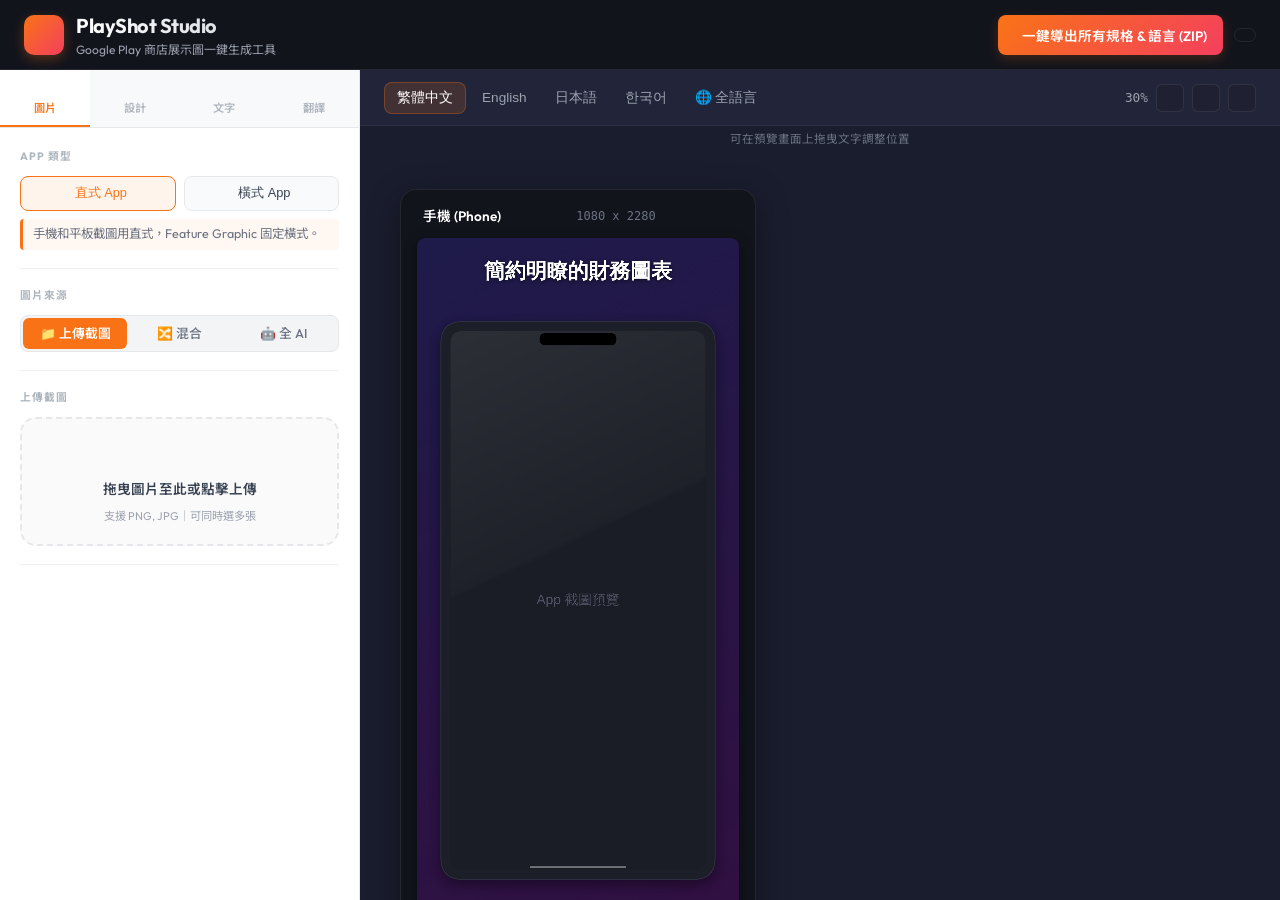
==== commit c2d39fdd: "品牌重新設計(靛紫→橘玫瑰創作感配色)+安全預設AdSense scaffold - 全站主色從indigo/purple(#6366f1)換成orange/rose(#F97316/#F43F5E)" ====
--- a/playshot-studio.html
+++ b/playshot-studio.html
@@ -15,7 +15,7 @@
   <!-- PDF.js for client-side PDF parsing -->
   <script src="https://cdnjs.cloudflare.com/ajax/libs/pdf.js/3.4.120/pdf.min.js"></script>
   <!-- CSS Stylesheet -->
-  <link rel="stylesheet" href="styles.css?v=6">
+  <link rel="stylesheet" href="styles.css?v=7">
 </head>
 <body>
   <div class="app-container">
@@ -135,7 +135,7 @@
               <label for="ai-prompt" style="display:flex;justify-content:space-between;align-items:center;">
                 Prompt 描述（支援中文）
                 <div style="display:flex; gap:8px; align-items:center;">
-                  <button id="btn-prompt-helper" type="button" style="font-size:0.72rem;color:#818cf8;background:none;border:none;cursor:pointer;padding:0;font-family:inherit;line-height:1;display:flex;align-items:center;gap:2px;font-weight:600;"><i data-lucide="sparkles" style="width:12px;height:12px;"></i>AI 助手</button>
+                  <button id="btn-prompt-helper" type="button" style="font-size:0.72rem;color:#FB923C;background:none;border:none;cursor:pointer;padding:0;font-family:inherit;line-height:1;display:flex;align-items:center;gap:2px;font-weight:600;"><i data-lucide="sparkles" style="width:12px;height:12px;"></i>AI 助手</button>
                   <button id="btn-clear-prompt" type="button" style="font-size:0.7rem;color:#9ca3af;background:none;border:none;cursor:pointer;padding:0;font-family:inherit;line-height:1;">清空</button>
                 </div>
               </label>
@@ -488,6 +488,7 @@
           </div>
         </div><!-- end tab-translate -->
 
+        <div class="ad-slot" data-ad-slot="panel"></div>
       </aside>
 
       <!-- Center Work Area / Preview Grid -->
@@ -574,5 +575,7 @@
   </div>
 
   <script src="app.js?v=8"></script>
+  <script src="ads-config.js"></script>
+  <script src="ads.js"></script>
 </body>
 </html>
--- a/styles.css
+++ b/styles.css
@@ -23,13 +23,13 @@
 }
 
 .btn-accent {
-  background: linear-gradient(135deg, #8b5cf6, #6366f1);
+  background: linear-gradient(135deg, #F43F5E, #F97316);
   color: #fff;
   border: none;
 }
 
 .btn-accent:hover:not(:disabled) {
-  background: linear-gradient(135deg, #7c3aed, #4f46e5);
+  background: linear-gradient(135deg, #E11D48, #EA580C);
 }
 
 .btn-accent:disabled {
@@ -42,7 +42,7 @@
   color: var(--text-secondary);
   margin-top: 6px;
   padding: 6px 10px;
-  background: rgba(99, 102, 241, 0.08);
+  background: rgba(249, 115, 22, 0.08);
   border-left: 3px solid var(--primary);
   border-radius: 4px;
 }
@@ -54,11 +54,11 @@
   --bg-panel-solid: #12141c;
   --bg-control: rgba(30, 32, 45, 0.6);
   --border-color: rgba(255, 255, 255, 0.08);
-  --border-color-active: rgba(99, 102, 241, 0.4);
+  --border-color-active: rgba(249, 115, 22, 0.4);
   
-  --primary: #6366f1;
-  --primary-hover: #4f46e5;
-  --primary-light: rgba(99, 102, 241, 0.15);
+  --primary: #F97316;
+  --primary-hover: #EA580C;
+  --primary-light: rgba(249, 115, 22, 0.15);
   
   --secondary: #10b981;
   --secondary-hover: #059669;
@@ -94,7 +94,7 @@
   overflow: hidden;
   line-height: 1.5;
   background-image: 
-    radial-gradient(at 0% 0%, rgba(99, 102, 241, 0.15) 0px, transparent 50%),
+    radial-gradient(at 0% 0%, rgba(249, 115, 22, 0.15) 0px, transparent 50%),
     radial-gradient(at 100% 0%, rgba(236, 72, 153, 0.1) 0px, transparent 50%),
     radial-gradient(at 50% 100%, rgba(16, 185, 129, 0.05) 0px, transparent 50%);
 }
@@ -125,7 +125,7 @@
 }
 
 .logo-icon {
-  background: linear-gradient(135deg, var(--primary), #ec4899);
+  background: linear-gradient(135deg, var(--primary), #F43F5E);
   color: #fff;
   width: 40px;
   height: 40px;
@@ -133,7 +133,7 @@
   display: flex;
   align-items: center;
   justify-content: center;
-  box-shadow: 0 4px 12px rgba(99, 102, 241, 0.3);
+  box-shadow: 0 4px 12px rgba(249, 115, 22, 0.3);
 }
 
 .logo-area h1 {
@@ -314,7 +314,7 @@
 textarea:focus {
   outline: none;
   border-color: var(--primary);
-  box-shadow: 0 0 0 3px rgba(99, 102, 241, 0.2);
+  box-shadow: 0 0 0 3px rgba(249, 115, 22, 0.2);
 }
 
 textarea {
@@ -359,14 +359,14 @@
 }
 
 .btn-primary {
-  background: linear-gradient(135deg, var(--primary), #8b5cf6);
+  background: linear-gradient(135deg, var(--primary), #F43F5E);
   color: #fff;
-  box-shadow: 0 4px 12px rgba(99, 102, 241, 0.2);
+  box-shadow: 0 4px 12px rgba(249, 115, 22, 0.2);
 }
 
 .btn-primary:hover {
-  background: linear-gradient(135deg, var(--primary-hover), #7c3aed);
-  box-shadow: 0 4px 16px rgba(99, 102, 241, 0.35);
+  background: linear-gradient(135deg, var(--primary-hover), #E11D48);
+  box-shadow: 0 4px 16px rgba(249, 115, 22, 0.35);
   transform: translateY(-1px);
 }
 
@@ -522,7 +522,7 @@
   background-color: var(--primary-light);
   border-color: var(--primary);
   color: #fff;
-  box-shadow: 0 0 8px rgba(99, 102, 241, 0.2);
+  box-shadow: 0 0 8px rgba(249, 115, 22, 0.2);
 }
 
 /* Radio Tabs */
@@ -662,7 +662,7 @@
 }
 
 input[type="range"]::-webkit-slider-thumb:hover {
-  background: #8b5cf6;
+  background: #F43F5E;
 }
 
 /* Preview Toolbar components */
@@ -691,7 +691,7 @@
 .lang-tab.active {
   color: #fff;
   background-color: var(--primary-light);
-  border: 1px solid rgba(99, 102, 241, 0.3);
+  border: 1px solid rgba(249, 115, 22, 0.3);
 }
 
 .zoom-controls {
@@ -1014,10 +1014,10 @@
   background: #000;
   flex-shrink: 0;
 }
-.strip-thumb:hover { border-color: rgba(99,102,241,0.5); }
+.strip-thumb:hover { border-color: rgba(249,115,22,0.5); }
 .strip-thumb.active {
   border-color: var(--primary);
-  box-shadow: 0 0 0 2px rgba(99,102,241,0.3);
+  box-shadow: 0 0 0 2px rgba(249,115,22,0.3);
 }
 .strip-thumb img { width: 100%; height: 100%; object-fit: cover; }
 .thumb-num {
@@ -1092,7 +1092,7 @@
 .canvas-loading-spinner {
   width: 36px;
   height: 36px;
-  border: 4px solid rgba(99, 102, 241, 0.2);
+  border: 4px solid rgba(249, 115, 22, 0.2);
   border-top-color: var(--primary);
   border-radius: 50%;
   animation: spin 1s linear infinite;
@@ -1101,6 +1101,15 @@
   font-size: 0.8rem;
   color: var(--text-secondary);
   font-weight: 500;
+}
+
+/* ── Ad slot：空的時候完全不佔版面，AdSense 設定好才會撐開 ──────────── */
+.ad-slot:empty { display: none; }
+.ad-slot {
+  flex-shrink: 0;
+  padding: 10px 20px;
+  border-top: 1px solid #e5e7eb;
+  background: #fafafa;
 }
 
 /* ── Panel Tabs ─────────────────────────────────────────────────── */
@@ -1130,8 +1139,8 @@
   letter-spacing: 0.01em;
 }
 
-.panel-tab:hover { color: #6366f1; background: rgba(99,102,241,0.04); }
-.panel-tab.active { color: #6366f1; border-bottom-color: #6366f1; background: #fff; }
+.panel-tab:hover { color: #F97316; background: rgba(249,115,22,0.04); }
+.panel-tab.active { color: #F97316; border-bottom-color: #F97316; background: #fff; }
 
 /* ── Tab Content ─────────────────────────────────────────────────── */
 .tab-content {
@@ -1195,8 +1204,8 @@
 .control-panel input[type="password"]:focus,
 .control-panel select:focus,
 .control-panel textarea:focus {
-  border-color: #6366f1;
-  box-shadow: 0 0 0 3px rgba(99,102,241,0.1);
+  border-color: #F97316;
+  box-shadow: 0 0 0 3px rgba(249,115,22,0.1);
 }
 
 .control-panel .toggle-btn {
@@ -1206,9 +1215,9 @@
 }
 .control-panel .toggle-btn:hover { background: #f3f4f6; color: #111827; }
 .control-panel .toggle-btn.active {
-  background: rgba(99,102,241,0.08);
-  border-color: #6366f1;
-  color: #6366f1;
+  background: rgba(249,115,22,0.08);
+  border-color: #F97316;
+  color: #F97316;
   box-shadow: none;
 }
 
@@ -1218,7 +1227,7 @@
 }
 .control-panel .radio-tab { color: #6b7280; }
 .control-panel .radio-tab:hover { color: #374151; }
-.control-panel .radio-tab.active { background: #6366f1; color: #fff; }
+.control-panel .radio-tab.active { background: #F97316; color: #fff; }
 
 .control-panel .btn-secondary {
   background: #f9fafb;
@@ -1231,11 +1240,11 @@
   border-color: #e5e7eb;
   background: #fafafa;
 }
-.control-panel .upload-zone:hover { border-color: #6366f1; background: rgba(99,102,241,0.03); }
+.control-panel .upload-zone:hover { border-color: #F97316; background: rgba(249,115,22,0.03); }
 .control-panel .upload-prompt .primary-text { color: #374151; }
 .control-panel .upload-prompt .secondary-text { color: #9ca3af; }
 .control-panel .upload-icon { color: #d1d5db; }
-.control-panel .upload-zone:hover .upload-icon { color: #6366f1; }
+.control-panel .upload-zone:hover .upload-icon { color: #F97316; }
 
 .control-panel .nav-btn {
   background: #f9fafb;
@@ -1261,9 +1270,9 @@
 }
 
 .control-panel .mode-hint {
-  background: rgba(99,102,241,0.06);
+  background: rgba(249,115,22,0.06);
   color: #6b7280;
-  border-left-color: #6366f1;
+  border-left-color: #F97316;
 }
 
 .control-panel .trans-input {
@@ -1302,8 +1311,8 @@
 .control-panel .prompt-helper-panel {
   margin-top: 10px;
   padding: 12px;
-  background: rgba(99, 102, 241, 0.04);
-  border: 1px dashed rgba(99, 102, 241, 0.25);
+  background: rgba(249, 115, 22, 0.04);
+  border: 1px dashed rgba(249, 115, 22, 0.25);
   border-radius: 8px;
   display: flex;
   flex-direction: column;
@@ -1319,7 +1328,7 @@
 
 .control-panel .helper-section-title {
   font-size: 0.75rem;
-  color: #4f46e5;
+  color: #EA580C;
   font-weight: 600;
   letter-spacing: 0.01em;
 }
@@ -1375,8 +1384,8 @@
 }
 
 .control-panel .helper-textarea:focus {
-  border-color: #6366f1 !important;
-  box-shadow: 0 0 0 3px rgba(99,102,241,0.1) !important;
+  border-color: #F97316 !important;
+  box-shadow: 0 0 0 3px rgba(249,115,22,0.1) !important;
   outline: none;
 }
 
@@ -1394,16 +1403,16 @@
 }
 
 .control-panel .helper-suggestion-item:hover {
-  background: rgba(99, 102, 241, 0.04);
-  border-color: rgba(99, 102, 241, 0.4);
+  background: rgba(249, 115, 22, 0.04);
+  border-color: rgba(249, 115, 22, 0.4);
   transform: translateY(-1px);
-  box-shadow: 0 4px 10px rgba(99, 102, 241, 0.08);
+  box-shadow: 0 4px 10px rgba(249, 115, 22, 0.08);
 }
 
 .control-panel .helper-suggestion-header {
   font-size: 0.72rem;
   font-weight: 700;
-  color: #4f46e5;
+  color: #EA580C;
   display: flex;
   align-items: center;
   gap: 4px;
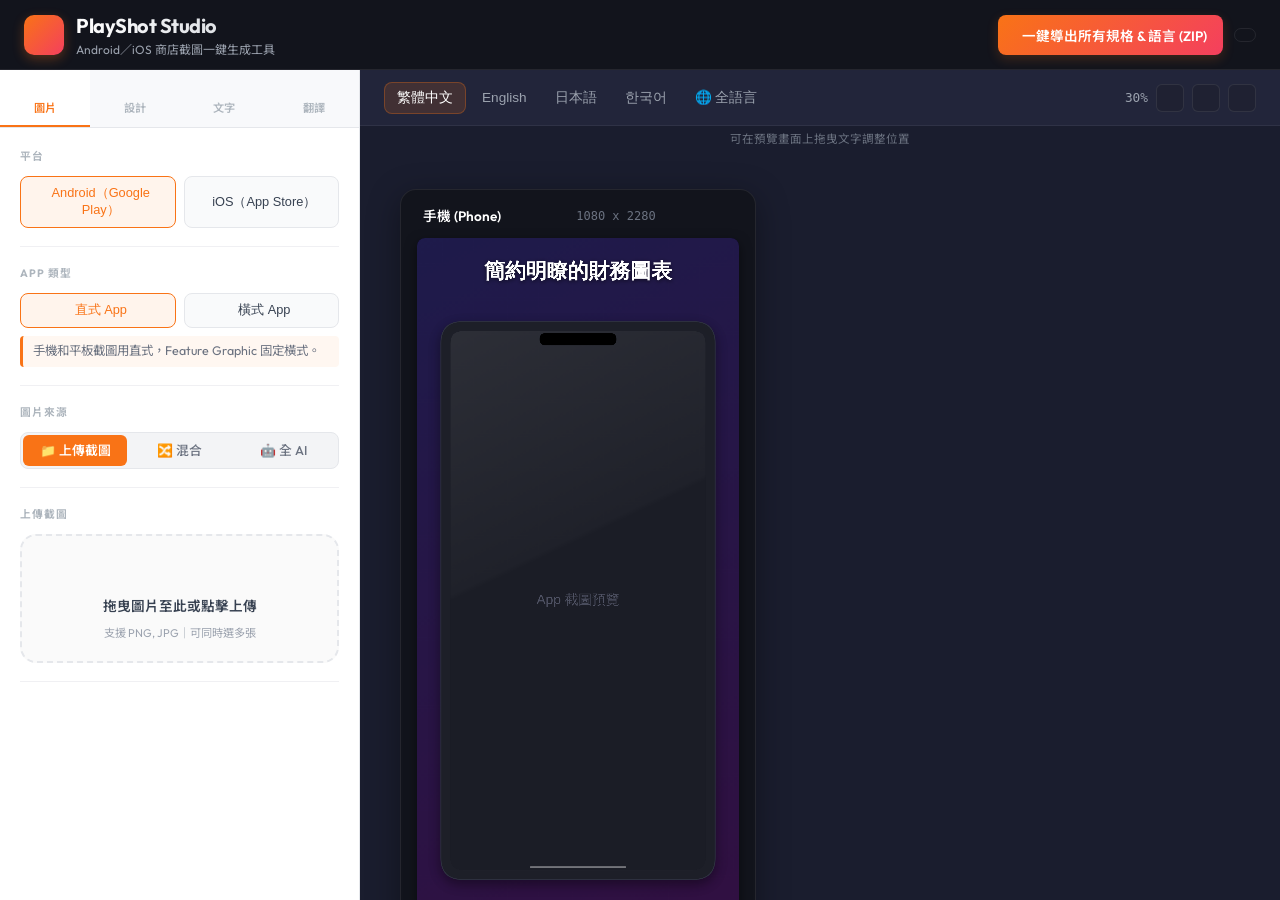
==== commit f2f5539f: "新增iOS App Store尺寸支援(iPhone 6.9吋+iPad 13吋)+平台切換功能 - DEVICE_SPECS新增iphone(1320x2868)/ipad(2064x2752)，數" ====
--- a/playshot-studio.html
+++ b/playshot-studio.html
@@ -3,7 +3,25 @@
 <head>
   <meta charset="UTF-8">
   <meta name="viewport" content="width=device-width, initial-scale=1.0">
-  <title>PlayShot Studio - Google Play 商店展示圖產生器</title>
+  <title>PlayShot Studio｜App 上架截圖產生器（Android + iOS）</title>
+  <meta name="description" content="免費線上工具，一鍵生成 Android（Google Play）與 iOS（App Store）所需的商店截圖與主視覺橫幅，支援上傳截圖、AI 自動生成背景、多語言排版與一鍵批次匯出。">
+  <meta property="og:title" content="PlayShot Studio｜App 上架截圖產生器（Android + iOS）">
+  <meta property="og:description" content="免費線上工具，一鍵生成 Android／iOS 商店截圖與主視覺橫幅，支援 AI 生成背景與多語言排版。">
+  <meta property="og:type" content="website">
+  <meta property="og:url" content="https://playshotstudio.maxteng.org/">
+  <link rel="canonical" href="https://playshotstudio.maxteng.org/">
+  <meta name="twitter:card" content="summary">
+  <meta name="twitter:title" content="PlayShot Studio｜App 上架截圖產生器（Android + iOS）">
+  <meta name="twitter:description" content="免費線上工具，一鍵生成 Android／iOS 商店截圖與主視覺橫幅，支援 AI 生成背景與多語言排版。">
+  <meta name="google-site-verification" content="bFOOjY-Jiv8nz-gyWNIiwLq9Ypd6j3GTIvrlajk4Rp8">
+  <!-- Google Analytics 4 -->
+  <script async src="https://www.googletagmanager.com/gtag/js?id=G-EE3EHJ0DK3"></script>
+  <script>
+    window.dataLayer = window.dataLayer || [];
+    function gtag(){dataLayer.push(arguments);}
+    gtag('js', new Date());
+    gtag('config', 'G-EE3EHJ0DK3');
+  </script>
   <!-- Google Fonts -->
   <link rel="preconnect" href="https://fonts.googleapis.com">
   <link rel="preconnect" href="https://fonts.gstatic.com" crossorigin>
@@ -15,7 +33,7 @@
   <!-- PDF.js for client-side PDF parsing -->
   <script src="https://cdnjs.cloudflare.com/ajax/libs/pdf.js/3.4.120/pdf.min.js"></script>
   <!-- CSS Stylesheet -->
-  <link rel="stylesheet" href="styles.css?v=7">
+  <link rel="stylesheet" href="styles.css?v=8">
 </head>
 <body>
   <div class="app-container">
@@ -25,7 +43,7 @@
         <div class="logo-icon"><i data-lucide="smartphone"></i></div>
         <div>
           <h1>PlayShot Studio</h1>
-          <p>Google Play 商店展示圖一鍵生成工具</p>
+          <p>Android／iOS 商店截圖一鍵生成工具</p>
         </div>
       </div>
       <div class="header-actions">
@@ -64,6 +82,19 @@
         <!-- ── Tab 1: 圖片 ───────────────────────────────────── -->
         <div class="tab-content active" id="tab-image">
 
+          <!-- 平台 -->
+          <div class="panel-section">
+            <div class="section-label">平台</div>
+            <div class="toggle-buttons" id="platform-picker">
+              <button class="toggle-btn active" data-platform="android">
+                <i data-lucide="smartphone"></i> Android（Google Play）
+              </button>
+              <button class="toggle-btn" data-platform="ios">
+                <i data-lucide="smartphone"></i> iOS（App Store）
+              </button>
+            </div>
+          </div>
+
           <!-- App 類型 -->
           <div class="panel-section">
             <div class="section-label">App 類型</div>
@@ -259,7 +290,7 @@
               <div class="control-group half" style="display:flex;align-items:flex-end;padding-bottom:2px;">
                 <label for="toggle-device-frame" class="checkbox-label" style="margin-top:0;">
                   <input type="checkbox" id="toggle-device-frame" checked>
-                  顯示手機外框
+                  顯示裝置外框
                 </label>
               </div>
             </div>
@@ -561,6 +592,30 @@
               <canvas id="canvas-feature"></canvas>
             </div>
           </div>
+
+          <!-- iPhone Card -->
+          <div class="preview-card" data-device="iphone" style="display:none;">
+            <div class="card-header">
+              <span class="device-name"><i data-lucide="smartphone"></i> iPhone (6.9")</span>
+              <span class="device-resolution" id="res-iphone">1320 x 2868</span>
+              <button class="btn-export-single" data-device="iphone" title="下載單張圖片"><i data-lucide="download"></i></button>
+            </div>
+            <div class="canvas-wrapper">
+              <canvas id="canvas-iphone"></canvas>
+            </div>
+          </div>
+
+          <!-- iPad Card -->
+          <div class="preview-card" data-device="ipad" style="display:none;">
+            <div class="card-header">
+              <span class="device-name"><i data-lucide="tablet"></i> iPad (13")</span>
+              <span class="device-resolution" id="res-ipad">2064 x 2752</span>
+              <button class="btn-export-single" data-device="ipad" title="下載單張圖片"><i data-lucide="download"></i></button>
+            </div>
+            <div class="canvas-wrapper">
+              <canvas id="canvas-ipad"></canvas>
+            </div>
+          </div>
         </div>
       </main>
 
@@ -574,7 +629,7 @@
     <span id="toast-message">提示訊息</span>
   </div>
 
-  <script src="app.js?v=8"></script>
+  <script src="app.js?v=9"></script>
   <script src="ads-config.js"></script>
   <script src="ads.js"></script>
 </body>
--- a/styles.css
+++ b/styles.css
@@ -769,6 +769,12 @@
 .preview-card[data-device="feature"] {
   width: calc(1024px * var(--zoom-factor) + 32px);
 }
+.preview-card[data-device="iphone"] {
+  width: calc(1320px * var(--zoom-factor) + 32px);
+}
+.preview-card[data-device="ipad"] {
+  width: calc(2064px * var(--zoom-factor) + 32px);
+}
 
 /* Landscape Widths */
 .canvas-grid.landscape .preview-card[data-device="phone"] {
@@ -782,6 +788,12 @@
 }
 .canvas-grid.landscape .preview-card[data-device="feature"] {
   width: calc(1024px * var(--zoom-factor) + 32px);
+}
+.canvas-grid.landscape .preview-card[data-device="iphone"] {
+  width: calc(2868px * var(--zoom-factor) + 32px);
+}
+.canvas-grid.landscape .preview-card[data-device="ipad"] {
+  width: calc(2752px * var(--zoom-factor) + 32px);
 }
 
 .card-header {
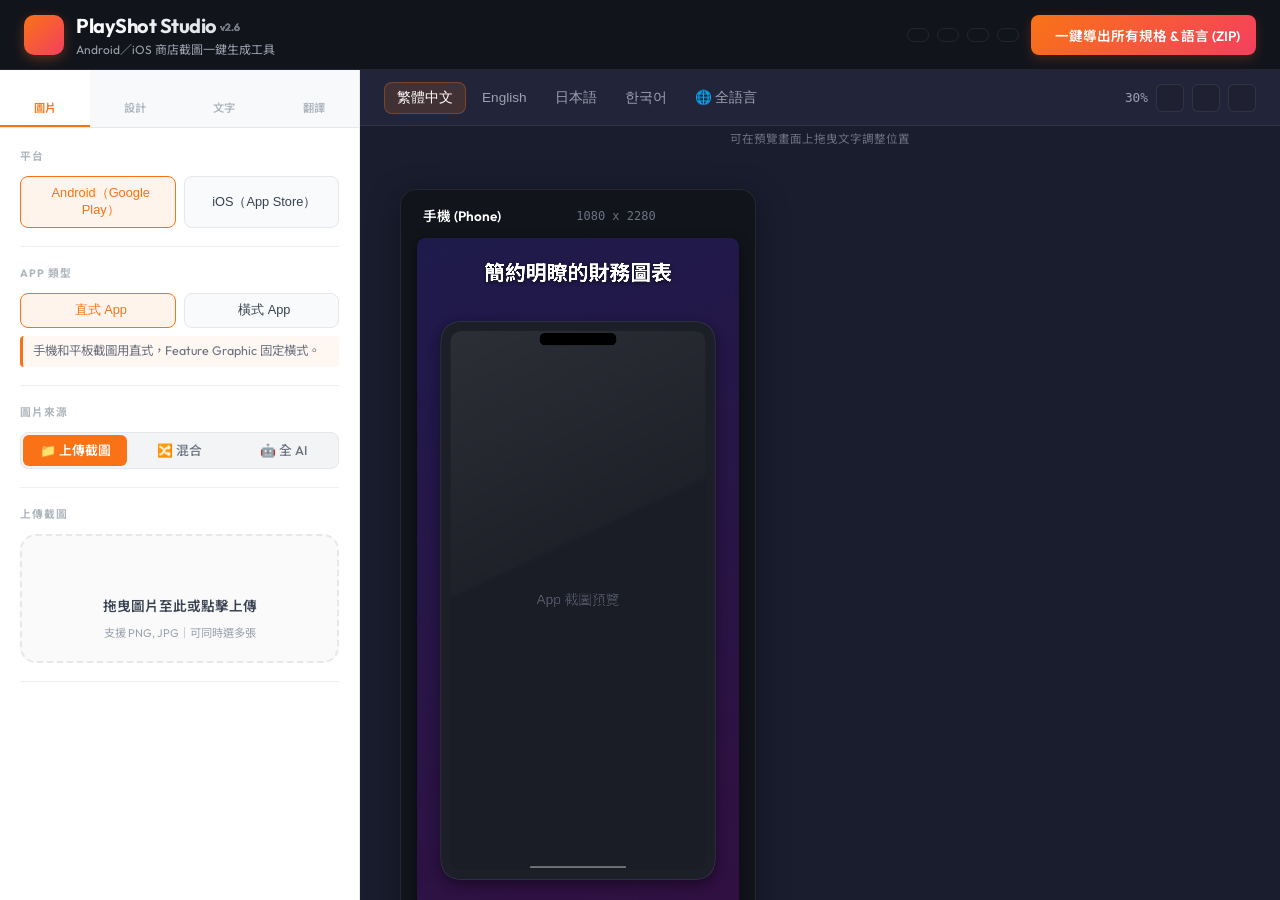
==== commit f7d003fb: "v2.6 全面優化：AI生圖換gpt-image-2、手機版面、文字對齊、設定存讀檔、效能與門面 - dall-e-3 已下架，改用 gpt-image-2（無權限自動改 gpt-image-2.5-" ====
--- a/playshot-studio.html
+++ b/playshot-studio.html
@@ -10,7 +10,14 @@
   <meta property="og:type" content="website">
   <meta property="og:url" content="https://playshotstudio.maxteng.org/">
   <link rel="canonical" href="https://playshotstudio.maxteng.org/">
-  <meta name="twitter:card" content="summary">
+  <meta property="og:image" content="https://playshotstudio.maxteng.org/og-image.png">
+  <meta property="og:image:width" content="1200">
+  <meta property="og:image:height" content="630">
+  <meta name="twitter:card" content="summary_large_image">
+  <meta name="twitter:image" content="https://playshotstudio.maxteng.org/og-image.png">
+  <link rel="icon" href="favicon.svg" type="image/svg+xml">
+  <link rel="apple-touch-icon" href="apple-touch-icon.png">
+  <meta name="theme-color" content="#1a1d2e">
   <meta name="twitter:title" content="PlayShot Studio｜App 上架截圖產生器（Android + iOS）">
   <meta name="twitter:description" content="免費線上工具，一鍵生成 Android／iOS 商店截圖與主視覺橫幅，支援 AI 生成背景與多語言排版。">
   <meta name="google-site-verification" content="bFOOjY-Jiv8nz-gyWNIiwLq9Ypd6j3GTIvrlajk4Rp8">
@@ -26,14 +33,13 @@
   <link rel="preconnect" href="https://fonts.googleapis.com">
   <link rel="preconnect" href="https://fonts.gstatic.com" crossorigin>
   <link href="https://fonts.googleapis.com/css2?family=Inter:wght@300;400;500;600;700&family=Noto+Sans+JP:wght@300;400;500;700&family=Noto+Sans+KR:wght@300;400;500;700&family=Noto+Sans+TC:wght@300;400;500;700&family=Outfit:wght@300;400;500;600;700&display=swap" rel="stylesheet">
-  <!-- Lucide Icons -->
-  <script src="https://unpkg.com/lucide@latest"></script>
+  <!-- Lucide Icons（鎖定版本，避免官方改版讓圖示突然壞掉） -->
+  <script defer src="https://unpkg.com/lucide@1.55.0/dist/umd/lucide.min.js"></script>
   <!-- JSZip for batch download -->
-  <script src="https://cdnjs.cloudflare.com/ajax/libs/jszip/3.10.1/jszip.min.js"></script>
-  <!-- PDF.js for client-side PDF parsing -->
-  <script src="https://cdnjs.cloudflare.com/ajax/libs/pdf.js/3.4.120/pdf.min.js"></script>
+  <script defer src="https://cdnjs.cloudflare.com/ajax/libs/jszip/3.10.1/jszip.min.js"></script>
+  <!-- PDF.js 改成匯入 PDF 時才下載（見 app.js loadPdfJs） -->
   <!-- CSS Stylesheet -->
-  <link rel="stylesheet" href="styles.css?v=8">
+  <link rel="stylesheet" href="styles.css?v=9">
 </head>
 <body>
   <div class="app-container">
@@ -42,16 +48,26 @@
       <div class="logo-area">
         <div class="logo-icon"><i data-lucide="smartphone"></i></div>
         <div>
-          <h1>PlayShot Studio</h1>
+          <h1>PlayShot Studio <span class="app-version">v2.6</span></h1>
           <p>Android／iOS 商店截圖一鍵生成工具</p>
         </div>
       </div>
       <div class="header-actions">
+        <button id="btn-save-project" class="btn btn-ghost" title="下載設定檔（.json，可之後讀回來）">
+          <i data-lucide="save"></i>
+        </button>
+        <button id="btn-load-project" class="btn btn-ghost" title="讀取設定檔">
+          <i data-lucide="folder-open"></i>
+        </button>
+        <input type="file" id="project-file-input" accept=".json,application/json" style="display:none;">
+        <button id="btn-reset-style" class="btn btn-ghost" title="恢復預設樣式（截圖和文字保留）">
+          <i data-lucide="paintbrush"></i>
+        </button>
+        <button id="btn-reset" class="btn btn-ghost" title="清空全部內容（API Key 保留）">
+          <i data-lucide="trash-2"></i>
+        </button>
         <button id="btn-export-all" class="btn btn-primary">
           <i data-lucide="download-cloud"></i> 一鍵導出所有規格 & 語言 (ZIP)
-        </button>
-        <button id="btn-reset" class="btn btn-ghost" title="清空內容（API Key 保留）">
-          <i data-lucide="rotate-ccw"></i>
         </button>
       </div>
     </header>
@@ -126,7 +142,7 @@
                 🤖 全 AI
               </label>
             </div>
-            <p id="hybrid-mode-hint" class="mode-hint" style="display:none;">手機格使用上傳截圖，Feature Graphic 與平板格由 AI 生成（只需生 2 張）</p>
+            <p id="hybrid-mode-hint" class="mode-hint" style="display:none;">你上傳的截圖會直接用在手機那張圖上；平板圖和 Feature Graphic 橫幅沒有你的截圖，改由 AI 幫你另外生成（只要生成 2 張，比較快）。</p>
           </div>
 
           <!-- 上傳截圖 -->
@@ -214,8 +230,7 @@
               <p id="icon-colors-text" class="mode-hint" style="margin-top:6px; display:none;"></p>
             </div>
 
-            <div class="control-row">
-              <div class="control-group half">
+            <div class="control-group">
                 <label for="select-ai-style">藝術風格</label>
                 <select id="select-ai-style">
                   <option value="app mockup, modern UI, clean design, 3d render" selected>現代應用 (UI 3D)</option>
@@ -226,21 +241,6 @@
                   <option value="photorealistic realistic high quality professional camera shot">寫實攝影</option>
                   <option value="none">無風格預設</option>
                 </select>
-              </div>
-              <div class="control-group half">
-                <label for="ai-seed">Seed</label>
-                <div style="display:flex; gap:6px; align-items:center;">
-                  <input type="number" id="ai-seed" value="42" style="text-align:center;">
-                  <button id="btn-rand-seed" class="btn btn-secondary" type="button" style="padding:8px;width:34px;height:34px;flex-shrink:0;" title="隨機 Seed"><i data-lucide="refresh-cw" style="width:13px;height:13px;"></i></button>
-                </div>
-              </div>
-            </div>
-
-            <div class="control-group">
-              <label class="checkbox-label" style="margin-top:0;">
-                <input type="checkbox" id="toggle-cohesive-seed" checked>
-                使用相同 Seed 保持風格一致
-              </label>
             </div>
 
             <div class="control-group" id="hybrid-feature-group" style="display:none;">
@@ -254,7 +254,7 @@
                 <input type="password" id="input-openai-key" placeholder="sk-..." autocomplete="off" style="flex:1;">
                 <button id="btn-toggle-key" class="btn btn-secondary" type="button" style="padding:8px;width:34px;height:34px;flex-shrink:0;" title="顯示/隱藏 Key"><i data-lucide="eye" style="width:13px;height:13px;"></i></button>
               </div>
-              <p style="font-size:0.72rem; color:#9ca3af; margin-top:4px;">僅存於本機 localStorage，不會外傳</p>
+              <p style="font-size:0.72rem; color:#9ca3af; margin-top:4px;">僅存於本機 localStorage，只會直接送到 OpenAI。生圖使用 gpt-image-2 模型</p>
             </div>
 
             <button id="btn-generate-ai" class="btn btn-primary btn-full" style="margin-top:8px;" type="button">
@@ -276,6 +276,15 @@
                 <option value="vertical" selected>上下加註（垂直居中）</option>
                 <option value="left">左側加註（Mockup 居右）</option>
                 <option value="right">右側加註（Mockup 居左）</option>
+              </select>
+            </div>
+            <div class="control-group">
+              <label for="select-text-align">文字對齊</label>
+              <select id="select-text-align">
+                <option value="auto" selected>自動（依排版樣式）</option>
+                <option value="left">靠左</option>
+                <option value="center">置中</option>
+                <option value="right">靠右</option>
               </select>
             </div>
             <div class="control-row">
@@ -629,8 +638,8 @@
     <span id="toast-message">提示訊息</span>
   </div>
 
-  <script src="app.js?v=9"></script>
-  <script src="ads-config.js"></script>
-  <script src="ads.js"></script>
+  <script defer src="app.js?v=11"></script>
+  <script defer src="ads-config.js"></script>
+  <script defer src="ads.js"></script>
 </body>
 </html>
--- a/styles.css
+++ b/styles.css
@@ -1450,3 +1450,82 @@
   line-height: 1.3;
 }
 
+
+/* ── Header 按鈕列 + 版號 ─────────────────────────────────────────── */
+.header-actions {
+  display: flex;
+  align-items: center;
+}
+.header-actions .btn-primary { margin-left: 12px; }
+.app-version {
+  font-size: 0.65rem;
+  font-weight: 600;
+  color: var(--text-muted);
+  -webkit-text-fill-color: var(--text-muted);
+  vertical-align: middle;
+  letter-spacing: 0;
+}
+
+/* ── 手機 / 窄螢幕版面（900px 以下改成上下堆疊） ───────────────────── */
+@media (max-width: 900px) {
+  body,
+  .app-container {
+    height: auto;
+    min-height: 100vh;
+    overflow: visible;
+  }
+  .app-header {
+    height: auto;
+    flex-wrap: wrap;
+    gap: 10px;
+    padding: 12px 16px;
+  }
+  .header-actions {
+    width: 100%;
+    flex-wrap: wrap;
+    gap: 6px;
+  }
+  .header-actions .btn-ghost { margin-left: 0; }
+  .header-actions .btn-primary {
+    margin-left: auto;
+    flex: 1 1 100%;
+    justify-content: center;
+  }
+  .main-layout {
+    flex-direction: column;
+    height: auto;
+    overflow: visible;
+  }
+  /* 左側控制面板改成滿版寬度，放在預覽區上方 */
+  .control-panel {
+    width: 100% !important;
+    border-right: none !important;
+    border-bottom: 1px solid #e5e7eb !important;
+    max-height: 60vh;
+  }
+  .preview-area {
+    min-height: 80vh;
+    overflow: visible;
+  }
+  .preview-toolbar {
+    height: auto;
+    flex-wrap: wrap;
+    gap: 8px;
+    padding: 10px 16px;
+  }
+  /* 語系按鈕太多時可左右滑動，不會擠爆 */
+  .language-selector {
+    max-width: 100%;
+    overflow-x: auto;
+    scrollbar-width: none;
+  }
+  .lang-tab { white-space: nowrap; flex-shrink: 0; }
+  .canvas-grid {
+    padding: 16px;
+    gap: 24px;
+    overflow: visible;
+  }
+  .drag-hint { padding: 6px 16px 0; }
+  /* 預覽卡片寬度依縮放比例計算，手機上限制最多佔滿畫面，不能把頁面撐寬 */
+  .preview-card { max-width: 100%; }
+}
